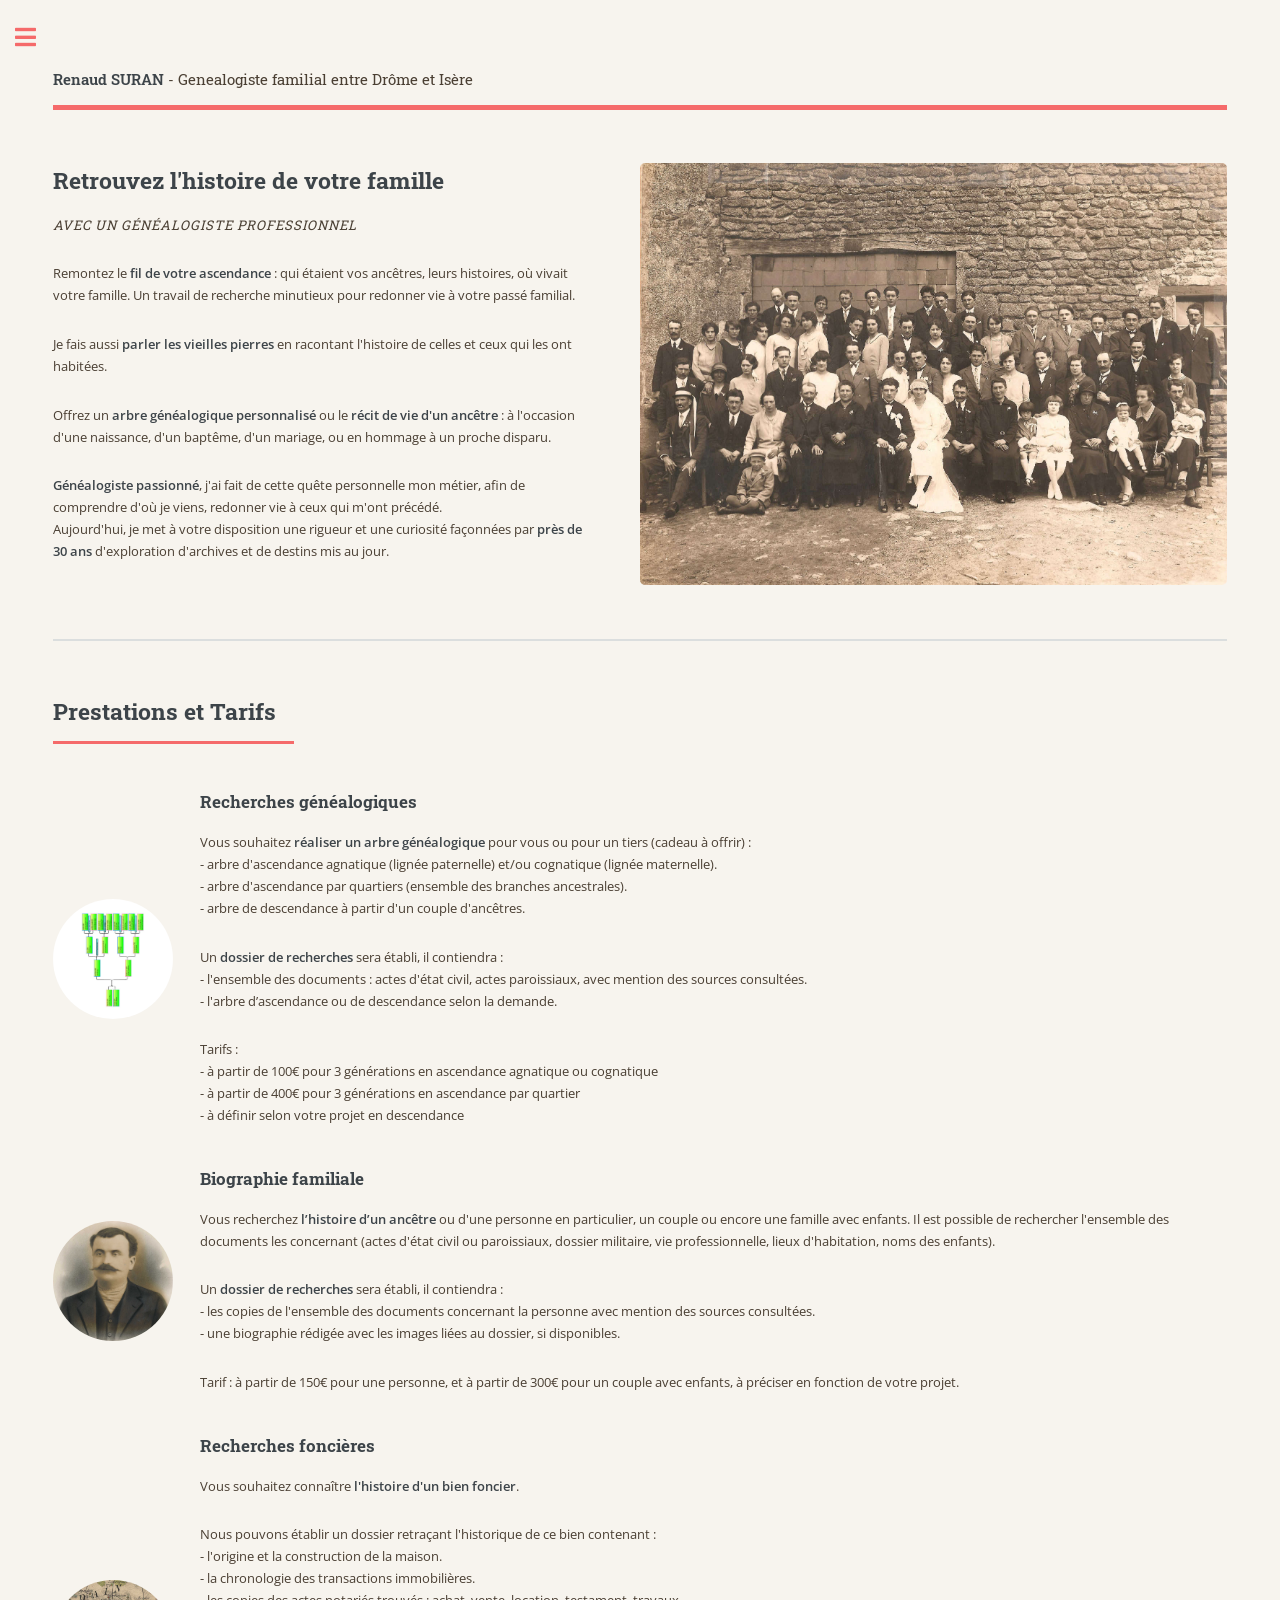
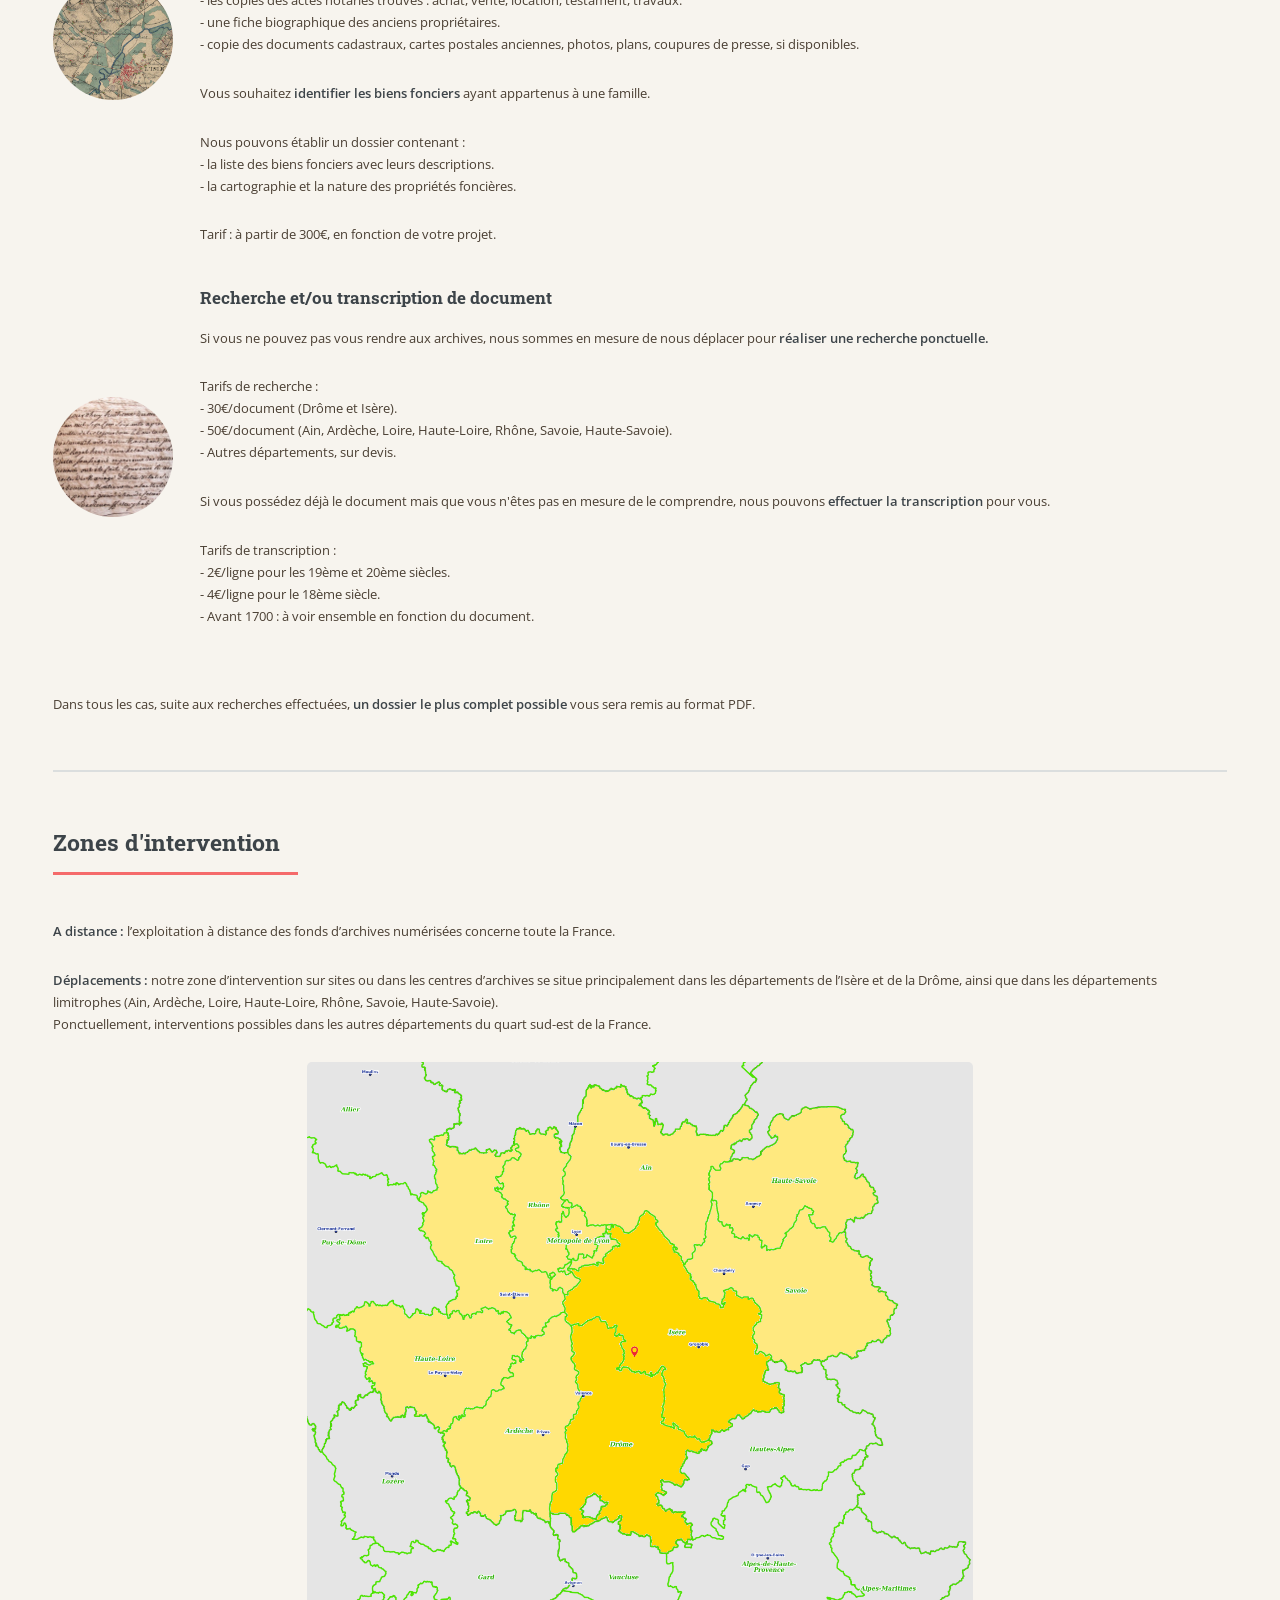
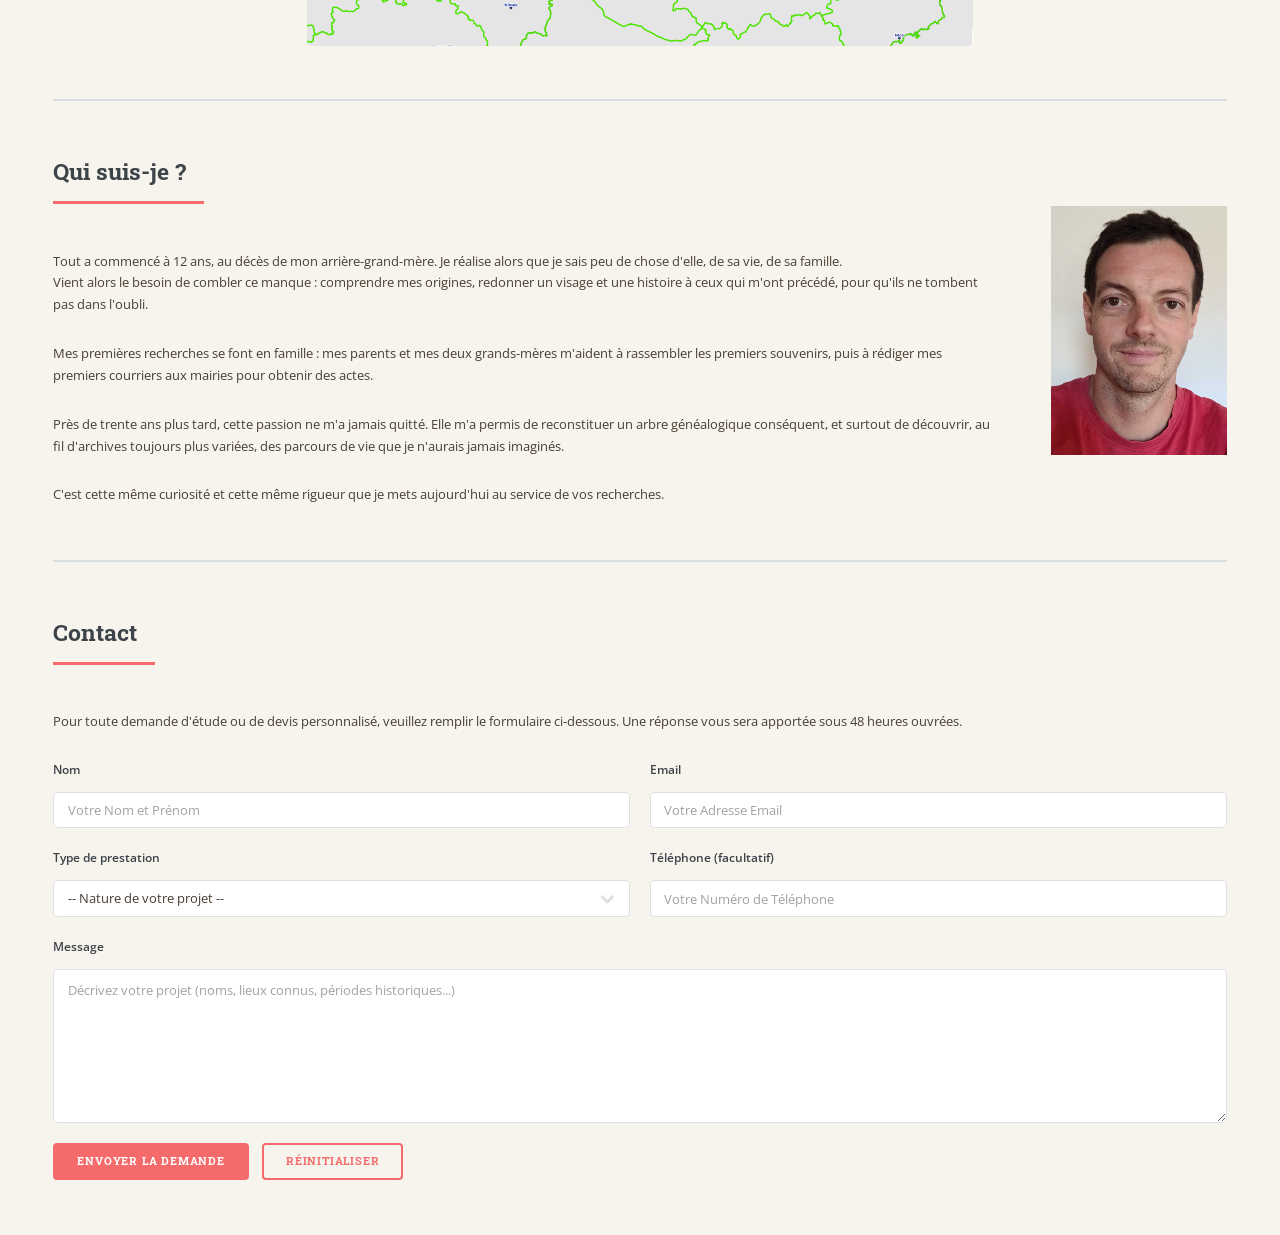
==== index.html @ 0551d463 "Add files via upload" ====
<!DOCTYPE HTML>
<!--
	Editorial by HTML5 UP
	html5up.net | @ajlkn
	Free for personal and commercial use under the CCA 3.0 license (html5up.net/license)
-->
<html>
	<head>
		<title>Renaud SURAN - Généalogiste</title>
		<meta charset="utf-8" />
		<meta name="viewport" content="width=device-width, initial-scale=1, user-scalable=no" />
		<link rel="stylesheet" href="assets/css/main.css" />
	</head>
	<body class="is-preload">

		<!-- Wrapper -->
			<div id="wrapper">

				<!-- Main -->
					<div id="main">
						<div class="inner">

							<!-- Header -->
								<header id="header">
									<a href="index.html" class="logo"><strong>Renaud SURAN</strong> - Genealogiste familial entre Drôme et Isère</a>
								</header>

							<!-- Banner -->
								<section id="banner">
									<div class="content">
										<header>
											<h2>Retrouvez l'histoire de votre famille</br></h2> 
											<p><em>avec un généalogiste professionnel</em></p>
										</header>
										<p>Remontez le <strong>fil de votre ascendance</strong> : qui étaient vos ancêtres, leurs histoires, où vivait votre famille. Un travail de recherche minutieux pour redonner vie à votre passé familial.</p>
										<p> Je fais aussi <strong>parler les vieilles pierres</strong> en racontant l'histoire de celles et ceux qui les ont habitées.</p>
										<p>Offrez un <strong>arbre généalogique personnalisé</strong> ou le <strong>récit de vie d'un ancêtre</strong> : à l'occasion d'une naissance, d'un baptême, d'un mariage, ou en hommage à un proche disparu.
										<p><strong>Généalogiste passionné</strong>, j'ai fait de cette quête personnelle mon métier, afin de comprendre d'où je viens, redonner vie à ceux qui m'ont précédé.</br>
										Aujourd'hui, je met à votre disposition une rigueur et une curiosité façonnées par <strong>près de 30 ans</strong> d'exploration d'archives et de destins mis au jour.</p>
									</div>
									<span class="image object">
										<img src="images/photo_mariage.jpg" alt="" />
									</span>
								</section>

							<!-- Section -->
								<section id="prestations">
									<header class="major">
										<h2>Prestations et Tarifs</h2>
									</header>
									<div class="features">
										<article>
											<span class="icon-image"><img src="images/arbre.jpg" alt="Réalisation d'arbre généalogique" /></span>
											<div class="content">
												<h3>Recherches généalogiques</h3>
												<p>Vous souhaitez <strong>réaliser un arbre généalogique</strong> pour vous ou pour un tiers (cadeau à offrir) : </br>
												- arbre d'ascendance agnatique (lignée paternelle) et/ou cognatique (lignée maternelle).</br>
												- arbre d'ascendance par quartiers (ensemble des branches ancestrales).</br>
    											- arbre de descendance à partir d'un couple d'ancêtres.</p>
												<p>Un <strong>dossier de recherches</strong> sera établi, il contiendra :</br>
												- l'ensemble des documents : actes d'état civil, actes paroissiaux, avec mention des sources consultées.</br>
    											- l'arbre d’ascendance ou de descendance selon la demande.</p>
												<p>Tarifs : </br>
												- à partir de 100€ pour 3 générations en ascendance agnatique ou cognatique</br>
												- à partir de 400€ pour 3 générations en ascendance par quartier</br>
												- à définir selon votre projet en descendance</p>
											</div>
										</article>
										<article>
											<span class="icon-image"><img src="images/biographie.jpg" alt="Biographie familiale" /></span>
											<div class="content">
												<h3>Biographie familiale</h3>
												<p>Vous recherchez <strong>l’histoire d’un ancêtre</strong> ou d'une personne en particulier, un couple ou encore une famille avec enfants. Il est possible de rechercher l'ensemble des documents les concernant (actes d'état civil ou paroissiaux, dossier militaire, vie professionnelle, lieux d'habitation, noms des enfants).</p>
												<p>Un <strong>dossier de recherches</strong> sera établi, il contiendra :</br>
												- les copies de l'ensemble des documents concernant la personne avec mention des sources consultées.</br>
												- une biographie rédigée avec les images liées au dossier, si disponibles.</p>
												<p>Tarif : à partir de 150€ pour une personne, et à partir de 300€ pour un couple avec enfants, à préciser en fonction de votre projet.</p>
											</div>
										</article>
										<article>
											<span class="icon-image"><img src="images/etat-major.jpg" alt="Histoire d'une propriété" /></span>
											<div class="content">
												<h3>Recherches foncières</h3>
												<p>Vous souhaitez connaître <strong>l'histoire d'un bien foncier</strong>. </p>
												<p>Nous pouvons établir un dossier retraçant l'historique de ce bien contenant :</br>
   												- l'origine et la construction de la maison.</br>
    											- la chronologie des transactions immobilières.</br>
    											- les copies des actes notariés trouvés : achat, vente, location, testament, travaux.</br>
    											- une fiche biographique des anciens propriétaires.</br>
    											- copie des documents cadastraux, cartes postales anciennes, photos, plans, coupures de presse, si disponibles.</p>
    											<p>Vous souhaitez <strong>identifier les biens fonciers</strong> ayant appartenus à une famille. </p>
												<p>Nous pouvons établir un dossier contenant :</br>
   												- la liste des biens fonciers avec leurs descriptions.</br>
    											- la cartographie et la nature des propriétés foncières.</br>
												<p>Tarif : à partir de 300€, en fonction de votre projet.</p>
											</div>
										</article>
										<article>
											<span class="icon-image"><img src="images/doc.jpg" alt="Recherche ou transcription de documents" /></span>
											<div class="content">
												<h3>Recherche et/ou transcription de document</h3>
												<p>Si vous ne pouvez pas vous rendre aux archives, nous sommes en mesure de nous déplacer pour <strong>réaliser une recherche ponctuelle.</strong></p>
												<p>Tarifs de recherche :</br> 
												- 30€/document (Drôme et Isère).</br> 
												- 50€/document (Ain, Ardèche, Loire, Haute-Loire, Rhône, Savoie, Haute-Savoie).</br> 
												- Autres départements, sur devis.</p>
												<p>Si vous possédez déjà le document mais que vous n'êtes pas en mesure de le comprendre, nous pouvons <strong>effectuer la transcription</strong> pour vous.</p>
												<p>Tarifs de transcription :</br> 
												- 2€/ligne pour les 19ème et 20ème siècles.</br> 
												- 4€/ligne pour le 18ème siècle.</br> 
												- Avant 1700 : à voir ensemble en fonction du document.</p>
											</div>
										</article>
									</div>
									<p>Dans tous les cas, suite aux recherches effectuées, <strong>un dossier le plus complet possible</strong> vous sera remis au format PDF.</p>
								</section>

								<section id="zones">
									<header class="major">
										<h2>Zones d'intervention</h2>
									</header>
									<p><strong>A distance : </strong>l’exploitation à distance des fonds d’archives numérisées concerne toute la France.</p>
									<p><strong>Déplacements : </strong>notre zone d’intervention sur sites ou dans les centres d’archives se situe principalement dans les départements de l’Isère et de la Drôme, ainsi que dans les départements limitrophes (Ain, Ardèche, Loire, Haute-Loire, Rhône, Savoie, Haute-Savoie).</br>
									Ponctuellement, interventions possibles dans les autres départements du quart sud-est de la France.</p>
									<span class="image zones">
										<img src="images/zones.png" alt="Carte des zones d'intervention" />
									</span>
								</section>
								<section id="apropos">
									<div class="content">
										<header class="major">
											<h2>Qui suis-je ?</h2>
										</header>
										<p>Tout a commencé à 12 ans, au décès de mon arrière-grand-mère. Je réalise alors que je sais peu de chose d'elle, de sa vie, de sa famille. </br>Vient alors le besoin de combler ce manque : comprendre mes origines, redonner un visage et une histoire à ceux qui m'ont précédé, pour qu'ils ne tombent pas dans l'oubli.</p>
										<p>Mes premières recherches se font en famille : mes parents et mes deux grands-mères m'aident à rassembler les premiers souvenirs, puis à rédiger mes premiers courriers aux mairies pour obtenir des actes.</p>
										<p>Près de trente ans plus tard, cette passion ne m'a jamais quitté. Elle m'a permis de reconstituer un arbre généalogique conséquent, et surtout de découvrir, au fil d'archives toujours plus variées, des parcours de vie que je n'aurais jamais imaginés.</p>
										<p>C'est cette même curiosité et cette même rigueur que je mets aujourd'hui au service de vos recherches.</p>
									</div>
									<span class="image object">
										<img src="images/photo.jpg" alt="photo Renaud SURAN, généalogiste professionnel" />
									</span>
								</section>

								<!-- Contact -->
								<section id="contact">
									<header class="major">
										<h2>Contact</h2>
									</header>
									<p>Pour toute demande d'étude ou de devis personnalisé, veuillez remplir le formulaire ci-dessous. Une réponse vous sera apportée sous 48 heures ouvrées.</p>
									<form method="post" action="https://formspree.io/f/xpqedlny">
										 <!-- PIÈGE À ROBOT INVISIBLE (HONEYPOT) -->
    									<input type="text" name="_gotcha" style="display:none" />


										<div class="row gtr-uniform">
											<div class="col-6 col-12-xsmall">
												<label for="name">Nom</label>
												<input type="text" name="name" id="name" value="" placeholder="Votre Nom et Prénom" required />
											</div>
											<div class="col-6 col-12-xsmall">
												<label for="email">Email</label>
												<input type="email" name="email" id="email" value="" placeholder="Votre Adresse Email" required />
											</div>
											<div class="col-6 col-12-xsmall">
												<label for="category">Type de prestation</label>
												<select name="category" id="category" required>
													<option value="">-- Nature de votre projet --</option>
													<option value="généalogie">Recherches généalogiques (Ascendance / Descendance)</option>
													<option value="biographie">Biographie familiale</option>
													<option value="foncier">Recherches foncières</option>
													<option value="paleographie">Recherche/transcription de document</option>
													<option value="autre">Autre demande</option>
												</select>
											</div>
											<div class="col-6 col-12-xsmall">
												<label for="tel">Téléphone (facultatif)</label>
												<input type="tel" name="tel" id="tel" value="" placeholder="Votre Numéro de Téléphone" />
											</div>
											<div class="col-12">
												<label for="message">Message</label>
												<textarea name="message" id="message" placeholder="Décrivez votre projet (noms, lieux connus, périodes historiques...)" rows="6" required></textarea>
											</div>
											<div class="col-12">
												<ul class="actions">
													<li><input type="submit" value="Envoyer la demande" class="primary" /></li>
													<li><input type="reset" value="Réinitialiser" /></li>
												</ul>
											</div>
										</div>
									</form>
								</section>

								<!--<section id="blog">
									<header class="major">
										<h2>Carnet de recherches</h2>
									</header>
									<div class="posts">
										<article>
											<a href="jeansuran.html" class="image"><img src="images/suranbreque.jpg" alt="Photo de mes ancetres Jean SURAN et Marie BREQUE" /></a>
											<h3>De la condition paysanne au chemin de fer, en passant par la Nouvelle-Calédonie : le destin singulier de Jean SURAN (1854-1941)</h3>
											<p>Né dans le Gers sous le Second Empire, Jean SURAN connaît une trajectoire marquée par les mutations de son époque. Successivement cultivateur, soldat en Nouvelle-Calédonie durant l'insurrection kanak de 1878, puis agent de chemin de fer, sa vie personnelle est également touchée par la disparition prématurée de ses deux premières épouses. Sa carrière d'aiguilleur au sein de la Compagnie des chemins de fer du Midi lui apporte la stabilité, l'amenant à s'établir durablement à Aubiet, où il finira ses jours sous le régime de Vichy, aux côté de sa femme Marie BREQUE.</p>
											<ul class="actions">
												<li><a href="jeansuran.html" class="button">Plus d'informations</a></li>
											</ul>
										</article>
									</div>
								</section> -->
						</div>
					</div>

				<!-- Sidebar -->
					<div id="sidebar">
						<div class="inner">

							<!-- Logo-section -->
								<section id="logo-section" class="alt">
									<img src="images/logo.png" alt="Logo Renaud Suran, généalogiste professionnel" />
									<p><strong>Renaud SURAN</strong><br />Généalogiste Professionnel</p>
								</section>

							<!-- Menu -->
								<nav id="menu">
									<header class="major">
										<h2>Menu</h2>
									</header>
									<ul>
										<li><a href="index.html">Accueil</a></li>
										<li><a href="#prestations">Prestations et tarifs</a></li>
										<li><a href="#zones">Zones d'intervention</a></li>
										<li><a href="#apropos">Qui suis-je ?</a></li>
										<li><a href="#contact">Contact</a></li>
										<!-- <li><a href="#blog">Carnet de recherches</a></li> -->
									</ul>
								</nav>
								<ul class="contact">
										<li class="icon solid fa-phone">06-72-26-12-13</li>
										<li class="icon solid fa-home">Secteurs Drôme et Isère<br />
										Déplacements dans les départements limitrophes</li>
								</ul>

							<!-- Footer -->
								<footer id="footer">
									<p class="copyright">&copy; Renaud SURAN - Généalogiste professionnel <br />Tous droits réservés.<br />
									<a href="mentions.html">Mentions légales</a> <br />
									Modèle inspiré de <a href="https://html5up.net">HTML5 UP</a>.</p>
								</footer>

						</div>
					</div>

			</div>

		<!-- Scripts -->
			<script src="assets/js/jquery.min.js"></script>
			<script src="assets/js/browser.min.js"></script>
			<script src="assets/js/breakpoints.min.js"></script>
			<script src="assets/js/util.js"></script>
			<script src="assets/js/main.js"></script>

	</body>
</html>
---- assets/css/main.css ----
@import url(fontawesome-all.min.css);
@import url("https://fonts.googleapis.com/css?family=Open+Sans:400,600,400italic,600italic|Roboto+Slab:400,700");
/*
	Editorial by HTML5 UP
	html5up.net | @ajlkn
	Free for personal and commercial use under the CCA 3.0 license (html5up.net/license)
*/
html, body, div, span, applet, object,
iframe, h1, h2, h3, h4, h5, h6, p, blockquote,
pre, a, abbr, acronym, address, big, cite,
code, del, dfn, em, img, ins, kbd, q, s, samp,
small, strike, strong, sub, sup, tt, var, b,
u, i, center, dl, dt, dd, ol, ul, li, fieldset,
form, label, legend, table, caption, tbody,
tfoot, thead, tr, th, td, article, aside,
canvas, details, embed, figure, figcaption,
footer, header, hgroup, menu, nav, output, ruby,
section, summary, time, mark, audio, video {
  margin: 0;
  padding: 0;
  border: 0;
  font-size: 100%;
  font: inherit;
  vertical-align: baseline; }

article, aside, details, figcaption, figure,
footer, header, hgroup, menu, nav, section {
  display: block; }

body {
  line-height: 1; }

ol, ul {
  list-style: none; }

blockquote, q {
  quotes: none; }
  blockquote:before, blockquote:after, q:before, q:after {
    content: '';
    content: none; }

table {
  border-collapse: collapse;
  border-spacing: 0; }

body {
  -webkit-text-size-adjust: none; }

mark {
  background-color: transparent;
  color: inherit; }

input::-moz-focus-inner {
  border: 0;
  padding: 0; }

input, select, textarea {
  -moz-appearance: none;
  -webkit-appearance: none;
  -ms-appearance: none;
  appearance: none; }

/* Basic */
@-ms-viewport {
  width: device-width; }

body {
  -ms-overflow-style: scrollbar; }

@media screen and (max-width: 480px) {
  html, body {
    min-width: 320px; } }

html {
  box-sizing: border-box; }

*, *:before, *:after {
  box-sizing: inherit; }

body {
  background: #f7f4ee; }
  body.is-preload *, body.is-preload *:before, body.is-preload *:after, body.is-resizing *, body.is-resizing *:before, body.is-resizing *:after {
    -moz-animation: none !important;
    -webkit-animation: none !important;
    -ms-animation: none !important;
    animation: none !important;
    -moz-transition: none !important;
    -webkit-transition: none !important;
    -ms-transition: none !important;
    transition: none !important; }

/* Type */
body, input, select, textarea {
  color: #4a3f33;
  font-family: "Open Sans", sans-serif;
  font-size: 13pt;
  font-weight: 400;
  line-height: 1.65; }
  @media screen and (max-width: 1680px) {
    body, input, select, textarea {
      font-size: 11pt; } }
  @media screen and (max-width: 1280px) {
    body, input, select, textarea {
      font-size: 10pt; } }
  @media screen and (max-width: 360px) {
    body, input, select, textarea {
      font-size: 9pt; } }

a {
  -moz-transition: color 0.2s ease-in-out, border-bottom-color 0.2s ease-in-out;
  -webkit-transition: color 0.2s ease-in-out, border-bottom-color 0.2s ease-in-out;
  -ms-transition: color 0.2s ease-in-out, border-bottom-color 0.2s ease-in-out;
  transition: color 0.2s ease-in-out, border-bottom-color 0.2s ease-in-out;
  border-bottom: dotted 1px;
  color: #f56a6a;
  text-decoration: none; }
  a:hover {
    border-bottom-color: #f56a6a;
    color: #f56a6a !important; }
    a:hover strong {
      color: inherit; }

strong, b {
  color: #3d4449;
  font-weight: 600; }

em, i {
  font-style: italic; }

p {
  margin: 0 0 2em 0; }

h1, h2, h3, h4, h5, h6 {
  color: #3d4449;
  font-family: "Roboto Slab", serif;
  font-weight: 700;
  line-height: 1.5;
  margin: 0 0 1em 0; }
  h1 a, h2 a, h3 a, h4 a, h5 a, h6 a {
    color: inherit;
    text-decoration: none;
    border-bottom: 0; }

h1 {
  font-size: 2.5em;
  margin: 0 0 0.5em 0;
  line-height: 1.3; }

h2 {
  font-size: 1.75em; }

h3 {
  font-size: 1.25em; }

h4 {
  font-size: 1.1em; }

h5 {
  font-size: 0.9em; }

h6 {
  font-size: 0.7em; }

@media screen and (max-width: 1680px) {
  h1 {
    font-size: 3.5em; } }

@media screen and (max-width: 980px) {
  h1 {
    font-size: 3.25em; } }

@media screen and (max-width: 736px) {
  h1 {
    font-size: 2em;
    line-height: 1.4; }
  h2 {
    font-size: 1.5em; } }

sub {
  font-size: 0.8em;
  position: relative;
  top: 0.5em; }

sup {
  font-size: 0.8em;
  position: relative;
  top: -0.5em; }

blockquote {
  border-left: solid 3px rgba(210, 215, 217, 0.75);
  font-style: italic;
  margin: 0 0 2em 0;
  padding: 0.5em 0 0.5em 2em; }

code {
  background: rgba(230, 235, 237, 0.25);
  border-radius: 0.375em;
  border: solid 1px rgba(210, 215, 217, 0.75);
  font-family: "Courier New", monospace;
  font-size: 0.9em;
  margin: 0 0.25em;
  padding: 0.25em 0.65em; }

pre {
  -webkit-overflow-scrolling: touch;
  font-family: "Courier New", monospace;
  font-size: 0.9em;
  margin: 0 0 2em 0; }
  pre code {
    display: block;
    line-height: 1.75;
    padding: 1em 1.5em;
    overflow-x: auto; }

hr {
  border: 0;
  border-bottom: solid 1px rgba(210, 215, 217, 0.75);
  margin: 2em 0; }
  hr.major {
    margin: 3em 0; }

.align-left {
  text-align: left; }

.align-center {
  text-align: center; }

.align-right {
  text-align: right; }

/* Row */
.row {
  display: flex;
  flex-wrap: wrap;
  box-sizing: border-box;
  align-items: stretch; }
  .row > * {
    box-sizing: border-box; }
  .row.gtr-uniform > * > :last-child {
    margin-bottom: 0; }
  .row.aln-left {
    justify-content: flex-start; }
  .row.aln-center {
    justify-content: center; }
  .row.aln-right {
    justify-content: flex-end; }
  .row.aln-top {
    align-items: flex-start; }
  .row.aln-middle {
    align-items: center; }
  .row.aln-bottom {
    align-items: flex-end; }
  .row > .imp {
    order: -1; }
  .row > .col-1 {
    width: 8.33333%; }
  .row > .off-1 {
    margin-left: 8.33333%; }
  .row > .col-2 {
    width: 16.66667%; }
  .row > .off-2 {
    margin-left: 16.66667%; }
  .row > .col-3 {
    width: 25%; }
  .row > .off-3 {
    margin-left: 25%; }
  .row > .col-4 {
    width: 33.33333%; }
  .row > .off-4 {
    margin-left: 33.33333%; }
  .row > .col-5 {
    width: 41.66667%; }
  .row > .off-5 {
    margin-left: 41.66667%; }
  .row > .col-6 {
    width: 50%; }
  .row > .off-6 {
    margin-left: 50%; }
  .row > .col-7 {
    width: 58.33333%; }
  .row > .off-7 {
    margin-left: 58.33333%; }
  .row > .col-8 {
    width: 66.66667%; }
  .row > .off-8 {
    margin-left: 66.66667%; }
  .row > .col-9 {
    width: 75%; }
  .row > .off-9 {
    margin-left: 75%; }
  .row > .col-10 {
    width: 83.33333%; }
  .row > .off-10 {
    margin-left: 83.33333%; }
  .row > .col-11 {
    width: 91.66667%; }
  .row > .off-11 {
    margin-left: 91.66667%; }
  .row > .col-12 {
    width: 100%; }
  .row > .off-12 {
    margin-left: 100%; }
  .row.gtr-0 {
    margin-top: 0;
    margin-left: 0em; }
    .row.gtr-0 > * {
      padding: 0 0 0 0em; }
    .row.gtr-0.gtr-uniform {
      margin-top: 0em; }
      .row.gtr-0.gtr-uniform > * {
        padding-top: 0em; }
  .row.gtr-25 {
    margin-top: 0;
    margin-left: -0.375em; }
    .row.gtr-25 > * {
      padding: 0 0 0 0.375em; }
    .row.gtr-25.gtr-uniform {
      margin-top: -0.375em; }
      .row.gtr-25.gtr-uniform > * {
        padding-top: 0.375em; }
  .row.gtr-50 {
    margin-top: 0;
    margin-left: -0.75em; }
    .row.gtr-50 > * {
      padding: 0 0 0 0.75em; }
    .row.gtr-50.gtr-uniform {
      margin-top: -0.75em; }
      .row.gtr-50.gtr-uniform > * {
        padding-top: 0.75em; }
  .row {
    margin-top: 0;
    margin-left: -1.5em; }
    .row > * {
      padding: 0 0 0 1.5em; }
    .row.gtr-uniform {
      margin-top: -1.5em; }
      .row.gtr-uniform > * {
        padding-top: 1.5em; }
  .row.gtr-150 {
    margin-top: 0;
    margin-left: -2.25em; }
    .row.gtr-150 > * {
      padding: 0 0 0 2.25em; }
    .row.gtr-150.gtr-uniform {
      margin-top: -2.25em; }
      .row.gtr-150.gtr-uniform > * {
        padding-top: 2.25em; }
  .row.gtr-200 {
    margin-top: 0;
    margin-left: -3em; }
    .row.gtr-200 > * {
      padding: 0 0 0 3em; }
    .row.gtr-200.gtr-uniform {
      margin-top: -3em; }
      .row.gtr-200.gtr-uniform > * {
        padding-top: 3em; }
  @media screen and (max-width: 1680px) {
    .row {
      display: flex;
      flex-wrap: wrap;
      box-sizing: border-box;
      align-items: stretch; }
      .row > * {
        box-sizing: border-box; }
      .row.gtr-uniform > * > :last-child {
        margin-bottom: 0; }
      .row.aln-left {
        justify-content: flex-start; }
      .row.aln-center {
        justify-content: center; }
      .row.aln-right {
        justify-content: flex-end; }
      .row.aln-top {
        align-items: flex-start; }
      .row.aln-middle {
        align-items: center; }
      .row.aln-bottom {
        align-items: flex-end; }
      .row > .imp-xlarge {
        order: -1; }
      .row > .col-1-xlarge {
        width: 8.33333%; }
      .row > .off-1-xlarge {
        margin-left: 8.33333%; }
      .row > .col-2-xlarge {
        width: 16.66667%; }
      .row > .off-2-xlarge {
        margin-left: 16.66667%; }
      .row > .col-3-xlarge {
        width: 25%; }
      .row > .off-3-xlarge {
        margin-left: 25%; }
      .row > .col-4-xlarge {
        width: 33.33333%; }
      .row > .off-4-xlarge {
        margin-left: 33.33333%; }
      .row > .col-5-xlarge {
        width: 41.66667%; }
      .row > .off-5-xlarge {
        margin-left: 41.66667%; }
      .row > .col-6-xlarge {
        width: 50%; }
      .row > .off-6-xlarge {
        margin-left: 50%; }
      .row > .col-7-xlarge {
        width: 58.33333%; }
      .row > .off-7-xlarge {
        margin-left: 58.33333%; }
      .row > .col-8-xlarge {
        width: 66.66667%; }
      .row > .off-8-xlarge {
        margin-left: 66.66667%; }
      .row > .col-9-xlarge {
        width: 75%; }
      .row > .off-9-xlarge {
        margin-left: 75%; }
      .row > .col-10-xlarge {
        width: 83.33333%; }
      .row > .off-10-xlarge {
        margin-left: 83.33333%; }
      .row > .col-11-xlarge {
        width: 91.66667%; }
      .row > .off-11-xlarge {
        margin-left: 91.66667%; }
      .row > .col-12-xlarge {
        width: 100%; }
      .row > .off-12-xlarge {
        margin-left: 100%; }
      .row.gtr-0 {
        margin-top: 0;
        margin-left: 0em; }
        .row.gtr-0 > * {
          padding: 0 0 0 0em; }
        .row.gtr-0.gtr-uniform {
          margin-top: 0em; }
          .row.gtr-0.gtr-uniform > * {
            padding-top: 0em; }
      .row.gtr-25 {
        margin-top: 0;
        margin-left: -0.375em; }
        .row.gtr-25 > * {
          padding: 0 0 0 0.375em; }
        .row.gtr-25.gtr-uniform {
          margin-top: -0.375em; }
          .row.gtr-25.gtr-uniform > * {
            padding-top: 0.375em; }
      .row.gtr-50 {
        margin-top: 0;
        margin-left: -0.75em; }
        .row.gtr-50 > * {
          padding: 0 0 0 0.75em; }
        .row.gtr-50.gtr-uniform {
          margin-top: -0.75em; }
          .row.gtr-50.gtr-uniform > * {
            padding-top: 0.75em; }
      .row {
        margin-top: 0;
        margin-left: -1.5em; }
        .row > * {
          padding: 0 0 0 1.5em; }
        .row.gtr-uniform {
          margin-top: -1.5em; }
          .row.gtr-uniform > * {
            padding-top: 1.5em; }
      .row.gtr-150 {
        margin-top: 0;
        margin-left: -2.25em; }
        .row.gtr-150 > * {
          padding: 0 0 0 2.25em; }
        .row.gtr-150.gtr-uniform {
          margin-top: -2.25em; }
          .row.gtr-150.gtr-uniform > * {
            padding-top: 2.25em; }
      .row.gtr-200 {
        margin-top: 0;
        margin-left: -3em; }
        .row.gtr-200 > * {
          padding: 0 0 0 3em; }
        .row.gtr-200.gtr-uniform {
          margin-top: -3em; }
          .row.gtr-200.gtr-uniform > * {
            padding-top: 3em; } }
  @media screen and (max-width: 1280px) {
    .row {
      display: flex;
      flex-wrap: wrap;
      box-sizing: border-box;
      align-items: stretch; }
      .row > * {
        box-sizing: border-box; }
      .row.gtr-uniform > * > :last-child {
        margin-bottom: 0; }
      .row.aln-left {
        justify-content: flex-start; }
      .row.aln-center {
        justify-content: center; }
      .row.aln-right {
        justify-content: flex-end; }
      .row.aln-top {
        align-items: flex-start; }
      .row.aln-middle {
        align-items: center; }
      .row.aln-bottom {
        align-items: flex-end; }
      .row > .imp-large {
        order: -1; }
      .row > .col-1-large {
        width: 8.33333%; }
      .row > .off-1-large {
        margin-left: 8.33333%; }
      .row > .col-2-large {
        width: 16.66667%; }
      .row > .off-2-large {
        margin-left: 16.66667%; }
      .row > .col-3-large {
        width: 25%; }
      .row > .off-3-large {
        margin-left: 25%; }
      .row > .col-4-large {
        width: 33.33333%; }
      .row > .off-4-large {
        margin-left: 33.33333%; }
      .row > .col-5-large {
        width: 41.66667%; }
      .row > .off-5-large {
        margin-left: 41.66667%; }
      .row > .col-6-large {
        width: 50%; }
      .row > .off-6-large {
        margin-left: 50%; }
      .row > .col-7-large {
        width: 58.33333%; }
      .row > .off-7-large {
        margin-left: 58.33333%; }
      .row > .col-8-large {
        width: 66.66667%; }
      .row > .off-8-large {
        margin-left: 66.66667%; }
      .row > .col-9-large {
        width: 75%; }
      .row > .off-9-large {
        margin-left: 75%; }
      .row > .col-10-large {
        width: 83.33333%; }
      .row > .off-10-large {
        margin-left: 83.33333%; }
      .row > .col-11-large {
        width: 91.66667%; }
      .row > .off-11-large {
        margin-left: 91.66667%; }
      .row > .col-12-large {
        width: 100%; }
      .row > .off-12-large {
        margin-left: 100%; }
      .row.gtr-0 {
        margin-top: 0;
        margin-left: 0em; }
        .row.gtr-0 > * {
          padding: 0 0 0 0em; }
        .row.gtr-0.gtr-uniform {
          margin-top: 0em; }
          .row.gtr-0.gtr-uniform > * {
            padding-top: 0em; }
      .row.gtr-25 {
        margin-top: 0;
        margin-left: -0.375em; }
        .row.gtr-25 > * {
          padding: 0 0 0 0.375em; }
        .row.gtr-25.gtr-uniform {
          margin-top: -0.375em; }
          .row.gtr-25.gtr-uniform > * {
            padding-top: 0.375em; }
      .row.gtr-50 {
        margin-top: 0;
        margin-left: -0.75em; }
        .row.gtr-50 > * {
          padding: 0 0 0 0.75em; }
        .row.gtr-50.gtr-uniform {
          margin-top: -0.75em; }
          .row.gtr-50.gtr-uniform > * {
            padding-top: 0.75em; }
      .row {
        margin-top: 0;
        margin-left: -1.5em; }
        .row > * {
          padding: 0 0 0 1.5em; }
        .row.gtr-uniform {
          margin-top: -1.5em; }
          .row.gtr-uniform > * {
            padding-top: 1.5em; }
      .row.gtr-150 {
        margin-top: 0;
        margin-left: -2.25em; }
        .row.gtr-150 > * {
          padding: 0 0 0 2.25em; }
        .row.gtr-150.gtr-uniform {
          margin-top: -2.25em; }
          .row.gtr-150.gtr-uniform > * {
            padding-top: 2.25em; }
      .row.gtr-200 {
        margin-top: 0;
        margin-left: -3em; }
        .row.gtr-200 > * {
          padding: 0 0 0 3em; }
        .row.gtr-200.gtr-uniform {
          margin-top: -3em; }
          .row.gtr-200.gtr-uniform > * {
            padding-top: 3em; } }
  @media screen and (max-width: 980px) {
    .row {
      display: flex;
      flex-wrap: wrap;
      box-sizing: border-box;
      align-items: stretch; }
      .row > * {
        box-sizing: border-box; }
      .row.gtr-uniform > * > :last-child {
        margin-bottom: 0; }
      .row.aln-left {
        justify-content: flex-start; }
      .row.aln-center {
        justify-content: center; }
      .row.aln-right {
        justify-content: flex-end; }
      .row.aln-top {
        align-items: flex-start; }
      .row.aln-middle {
        align-items: center; }
      .row.aln-bottom {
        align-items: flex-end; }
      .row > .imp-medium {
        order: -1; }
      .row > .col-1-medium {
        width: 8.33333%; }
      .row > .off-1-medium {
        margin-left: 8.33333%; }
      .row > .col-2-medium {
        width: 16.66667%; }
      .row > .off-2-medium {
        margin-left: 16.66667%; }
      .row > .col-3-medium {
        width: 25%; }
      .row > .off-3-medium {
        margin-left: 25%; }
      .row > .col-4-medium {
        width: 33.33333%; }
      .row > .off-4-medium {
        margin-left: 33.33333%; }
      .row > .col-5-medium {
        width: 41.66667%; }
      .row > .off-5-medium {
        margin-left: 41.66667%; }
      .row > .col-6-medium {
        width: 50%; }
      .row > .off-6-medium {
        margin-left: 50%; }
      .row > .col-7-medium {
        width: 58.33333%; }
      .row > .off-7-medium {
        margin-left: 58.33333%; }
      .row > .col-8-medium {
        width: 66.66667%; }
      .row > .off-8-medium {
        margin-left: 66.66667%; }
      .row > .col-9-medium {
        width: 75%; }
      .row > .off-9-medium {
        margin-left: 75%; }
      .row > .col-10-medium {
        width: 83.33333%; }
      .row > .off-10-medium {
        margin-left: 83.33333%; }
      .row > .col-11-medium {
        width: 91.66667%; }
      .row > .off-11-medium {
        margin-left: 91.66667%; }
      .row > .col-12-medium {
        width: 100%; }
      .row > .off-12-medium {
        margin-left: 100%; }
      .row.gtr-0 {
        margin-top: 0;
        margin-left: 0em; }
        .row.gtr-0 > * {
          padding: 0 0 0 0em; }
        .row.gtr-0.gtr-uniform {
          margin-top: 0em; }
          .row.gtr-0.gtr-uniform > * {
            padding-top: 0em; }
      .row.gtr-25 {
        margin-top: 0;
        margin-left: -0.375em; }
        .row.gtr-25 > * {
          padding: 0 0 0 0.375em; }
        .row.gtr-25.gtr-uniform {
          margin-top: -0.375em; }
          .row.gtr-25.gtr-uniform > * {
            padding-top: 0.375em; }
      .row.gtr-50 {
        margin-top: 0;
        margin-left: -0.75em; }
        .row.gtr-50 > * {
          padding: 0 0 0 0.75em; }
        .row.gtr-50.gtr-uniform {
          margin-top: -0.75em; }
          .row.gtr-50.gtr-uniform > * {
            padding-top: 0.75em; }
      .row {
        margin-top: 0;
        margin-left: -1.5em; }
        .row > * {
          padding: 0 0 0 1.5em; }
        .row.gtr-uniform {
          margin-top: -1.5em; }
          .row.gtr-uniform > * {
            padding-top: 1.5em; }
      .row.gtr-150 {
        margin-top: 0;
        margin-left: -2.25em; }
        .row.gtr-150 > * {
          padding: 0 0 0 2.25em; }
        .row.gtr-150.gtr-uniform {
          margin-top: -2.25em; }
          .row.gtr-150.gtr-uniform > * {
            padding-top: 2.25em; }
      .row.gtr-200 {
        margin-top: 0;
        margin-left: -3em; }
        .row.gtr-200 > * {
          padding: 0 0 0 3em; }
        .row.gtr-200.gtr-uniform {
          margin-top: -3em; }
          .row.gtr-200.gtr-uniform > * {
            padding-top: 3em; } }
  @media screen and (max-width: 736px) {
    .row {
      display: flex;
      flex-wrap: wrap;
      box-sizing: border-box;
      align-items: stretch; }
      .row > * {
        box-sizing: border-box; }
      .row.gtr-uniform > * > :last-child {
        margin-bottom: 0; }
      .row.aln-left {
        justify-content: flex-start; }
      .row.aln-center {
        justify-content: center; }
      .row.aln-right {
        justify-content: flex-end; }
      .row.aln-top {
        align-items: flex-start; }
      .row.aln-middle {
        align-items: center; }
      .row.aln-bottom {
        align-items: flex-end; }
      .row > .imp-small {
        order: -1; }
      .row > .col-1-small {
        width: 8.33333%; }
      .row > .off-1-small {
        margin-left: 8.33333%; }
      .row > .col-2-small {
        width: 16.66667%; }
      .row > .off-2-small {
        margin-left: 16.66667%; }
      .row > .col-3-small {
        width: 25%; }
      .row > .off-3-small {
        margin-left: 25%; }
      .row > .col-4-small {
        width: 33.33333%; }
      .row > .off-4-small {
        margin-left: 33.33333%; }
      .row > .col-5-small {
        width: 41.66667%; }
      .row > .off-5-small {
        margin-left: 41.66667%; }
      .row > .col-6-small {
        width: 50%; }
      .row > .off-6-small {
        margin-left: 50%; }
      .row > .col-7-small {
        width: 58.33333%; }
      .row > .off-7-small {
        margin-left: 58.33333%; }
      .row > .col-8-small {
        width: 66.66667%; }
      .row > .off-8-small {
        margin-left: 66.66667%; }
      .row > .col-9-small {
        width: 75%; }
      .row > .off-9-small {
        margin-left: 75%; }
      .row > .col-10-small {
        width: 83.33333%; }
      .row > .off-10-small {
        margin-left: 83.33333%; }
      .row > .col-11-small {
        width: 91.66667%; }
      .row > .off-11-small {
        margin-left: 91.66667%; }
      .row > .col-12-small {
        width: 100%; }
      .row > .off-12-small {
        margin-left: 100%; }
      .row.gtr-0 {
        margin-top: 0;
        margin-left: 0em; }
        .row.gtr-0 > * {
          padding: 0 0 0 0em; }
        .row.gtr-0.gtr-uniform {
          margin-top: 0em; }
          .row.gtr-0.gtr-uniform > * {
            padding-top: 0em; }
      .row.gtr-25 {
        margin-top: 0;
        margin-left: -0.375em; }
        .row.gtr-25 > * {
          padding: 0 0 0 0.375em; }
        .row.gtr-25.gtr-uniform {
          margin-top: -0.375em; }
          .row.gtr-25.gtr-uniform > * {
            padding-top: 0.375em; }
      .row.gtr-50 {
        margin-top: 0;
        margin-left: -0.75em; }
        .row.gtr-50 > * {
          padding: 0 0 0 0.75em; }
        .row.gtr-50.gtr-uniform {
          margin-top: -0.75em; }
          .row.gtr-50.gtr-uniform > * {
            padding-top: 0.75em; }
      .row {
        margin-top: 0;
        margin-left: -1.5em; }
        .row > * {
          padding: 0 0 0 1.5em; }
        .row.gtr-uniform {
          margin-top: -1.5em; }
          .row.gtr-uniform > * {
            padding-top: 1.5em; }
      .row.gtr-150 {
        margin-top: 0;
        margin-left: -2.25em; }
        .row.gtr-150 > * {
          padding: 0 0 0 2.25em; }
        .row.gtr-150.gtr-uniform {
          margin-top: -2.25em; }
          .row.gtr-150.gtr-uniform > * {
            padding-top: 2.25em; }
      .row.gtr-200 {
        margin-top: 0;
        margin-left: -3em; }
        .row.gtr-200 > * {
          padding: 0 0 0 3em; }
        .row.gtr-200.gtr-uniform {
          margin-top: -3em; }
          .row.gtr-200.gtr-uniform > * {
            padding-top: 3em; } }
  @media screen and (max-width: 480px) {
    .row {
      display: flex;
      flex-wrap: wrap;
      box-sizing: border-box;
      align-items: stretch; }
      .row > * {
        box-sizing: border-box; }
      .row.gtr-uniform > * > :last-child {
        margin-bottom: 0; }
      .row.aln-left {
        justify-content: flex-start; }
      .row.aln-center {
        justify-content: center; }
      .row.aln-right {
        justify-content: flex-end; }
      .row.aln-top {
        align-items: flex-start; }
      .row.aln-middle {
        align-items: center; }
      .row.aln-bottom {
        align-items: flex-end; }
      .row > .imp-xsmall {
        order: -1; }
      .row > .col-1-xsmall {
        width: 8.33333%; }
      .row > .off-1-xsmall {
        margin-left: 8.33333%; }
      .row > .col-2-xsmall {
        width: 16.66667%; }
      .row > .off-2-xsmall {
        margin-left: 16.66667%; }
      .row > .col-3-xsmall {
        width: 25%; }
      .row > .off-3-xsmall {
        margin-left: 25%; }
      .row > .col-4-xsmall {
        width: 33.33333%; }
      .row > .off-4-xsmall {
        margin-left: 33.33333%; }
      .row > .col-5-xsmall {
        width: 41.66667%; }
      .row > .off-5-xsmall {
        margin-left: 41.66667%; }
      .row > .col-6-xsmall {
        width: 50%; }
      .row > .off-6-xsmall {
        margin-left: 50%; }
      .row > .col-7-xsmall {
        width: 58.33333%; }
      .row > .off-7-xsmall {
        margin-left: 58.33333%; }
      .row > .col-8-xsmall {
        width: 66.66667%; }
      .row > .off-8-xsmall {
        margin-left: 66.66667%; }
      .row > .col-9-xsmall {
        width: 75%; }
      .row > .off-9-xsmall {
        margin-left: 75%; }
      .row > .col-10-xsmall {
        width: 83.33333%; }
      .row > .off-10-xsmall {
        margin-left: 83.33333%; }
      .row > .col-11-xsmall {
        width: 91.66667%; }
      .row > .off-11-xsmall {
        margin-left: 91.66667%; }
      .row > .col-12-xsmall {
        width: 100%; }
      .row > .off-12-xsmall {
        margin-left: 100%; }
      .row.gtr-0 {
        margin-top: 0;
        margin-left: 0em; }
        .row.gtr-0 > * {
          padding: 0 0 0 0em; }
        .row.gtr-0.gtr-uniform {
          margin-top: 0em; }
          .row.gtr-0.gtr-uniform > * {
            padding-top: 0em; }
      .row.gtr-25 {
        margin-top: 0;
        margin-left: -0.375em; }
        .row.gtr-25 > * {
          padding: 0 0 0 0.375em; }
        .row.gtr-25.gtr-uniform {
          margin-top: -0.375em; }
          .row.gtr-25.gtr-uniform > * {
            padding-top: 0.375em; }
      .row.gtr-50 {
        margin-top: 0;
        margin-left: -0.75em; }
        .row.gtr-50 > * {
          padding: 0 0 0 0.75em; }
        .row.gtr-50.gtr-uniform {
          margin-top: -0.75em; }
          .row.gtr-50.gtr-uniform > * {
            padding-top: 0.75em; }
      .row {
        margin-top: 0;
        margin-left: -1.5em; }
        .row > * {
          padding: 0 0 0 1.5em; }
        .row.gtr-uniform {
          margin-top: -1.5em; }
          .row.gtr-uniform > * {
            padding-top: 1.5em; }
      .row.gtr-150 {
        margin-top: 0;
        margin-left: -2.25em; }
        .row.gtr-150 > * {
          padding: 0 0 0 2.25em; }
        .row.gtr-150.gtr-uniform {
          margin-top: -2.25em; }
          .row.gtr-150.gtr-uniform > * {
            padding-top: 2.25em; }
      .row.gtr-200 {
        margin-top: 0;
        margin-left: -3em; }
        .row.gtr-200 > * {
          padding: 0 0 0 3em; }
        .row.gtr-200.gtr-uniform {
          margin-top: -3em; }
          .row.gtr-200.gtr-uniform > * {
            padding-top: 3em; } }

/* Section/Article */
section.special, article.special {
  text-align: center; }

header p {
  font-family: "Roboto Slab", serif;
  font-size: 1em;
  font-weight: 400;
  letter-spacing: 0.075em;
  margin-top: -0.5em;
  text-transform: uppercase; }

header.major > :last-child {
  border-bottom: solid 3px #f56a6a;
  display: inline-block;
  margin: 0 0 2em 0;
  padding: 0 0.75em 0.5em 0; }

header.main > :last-child {
  margin: 0 0 1em 0; }

/* Form */
form {
  margin: 0 0 2em 0; }

label {
  color: #3d4449;
  display: block;
  font-size: 0.9em;
  font-weight: 600;
  margin: 0 0 1em 0; }

input[type="text"],
input[type="password"],
input[type="email"],
input[type="tel"],
input[type="search"],
input[type="url"],
select,
textarea {
  -moz-appearance: none;
  -webkit-appearance: none;
  -ms-appearance: none;
  appearance: none;
  background: #ffffff;
  border-radius: 0.375em;
  border: none;
  border: solid 1px rgba(210, 215, 217, 0.75);
  color: inherit;
  display: block;
  outline: 0;
  padding: 0 1em;
  text-decoration: none;
  width: 100%; }
  input[type="text"]:invalid,
  input[type="password"]:invalid,
  input[type="email"]:invalid,
  input[type="tel"]:invalid,
  input[type="search"]:invalid,
  input[type="url"]:invalid,
  select:invalid,
  textarea:invalid {
    box-shadow: none; }
  input[type="text"]:focus,
  input[type="password"]:focus,
  input[type="email"]:focus,
  input[type="tel"]:focus,
  input[type="search"]:focus,
  input[type="url"]:focus,
  select:focus,
  textarea:focus {
    border-color: #f56a6a;
    box-shadow: 0 0 0 1px #f56a6a; }

select {
  background-image: url("data:image/svg+xml;charset=utf8,%3Csvg xmlns='http://www.w3.org/2000/svg' width='40' height='40' preserveAspectRatio='none' viewBox='0 0 40 40'%3E%3Cpath d='M9.4,12.3l10.4,10.4l10.4-10.4c0.2-0.2,0.5-0.4,0.9-0.4c0.3,0,0.6,0.1,0.9,0.4l3.3,3.3c0.2,0.2,0.4,0.5,0.4,0.9 c0,0.4-0.1,0.6-0.4,0.9L20.7,31.9c-0.2,0.2-0.5,0.4-0.9,0.4c-0.3,0-0.6-0.1-0.9-0.4L4.3,17.3c-0.2-0.2-0.4-0.5-0.4-0.9 c0-0.4,0.1-0.6,0.4-0.9l3.3-3.3c0.2-0.2,0.5-0.4,0.9-0.4S9.1,12.1,9.4,12.3z' fill='rgba(210, 215, 217, 0.75)' /%3E%3C/svg%3E");
  background-size: 1.25em;
  background-repeat: no-repeat;
  background-position: calc(100% - 1em) center;
  height: 2.75em;
  padding-right: 2.75em;
  text-overflow: ellipsis; }
  select option {
    color: #3d4449;
    background: #ffffff; }
  select:focus::-ms-value {
    background-color: transparent; }
  select::-ms-expand {
    display: none; }

input[type="text"],
input[type="password"],
input[type="email"],
input[type="tel"],
input[type="search"],
input[type="url"],
select {
  height: 2.75em; }

textarea {
  padding: 0.75em 1em; }

input[type="checkbox"],
input[type="radio"] {
  -moz-appearance: none;
  -webkit-appearance: none;
  -ms-appearance: none;
  appearance: none;
  display: block;
  float: left;
  margin-right: -2em;
  opacity: 0;
  width: 1em;
  z-index: -1;  }
  input[type="checkbox"] + label,
  input[type="radio"] + label {
    text-decoration: none;
    color: #4a3f33;
    cursor: pointer;
    display: inline-block;
    font-size: 1em;
    font-weight: 400;
    padding-left: 2.4em;
    padding-right: 0.75em;
    position: relative; }
    input[type="checkbox"] + label:before,
    input[type="radio"] + label:before {
      -moz-osx-font-smoothing: grayscale;
      -webkit-font-smoothing: antialiased;
      display: inline-block;
      font-style: normal;
      font-variant: normal;
      text-rendering: auto;
      line-height: 1;
      text-transform: none !important;
      font-family: 'Font Awesome 5 Free';
      font-weight: 900; }
    input[type="checkbox"] + label:before,
    input[type="radio"] + label:before {
      background: #ffffff;
      border-radius: 0.375em;
      border: solid 1px rgba(210, 215, 217, 0.75);
      content: '';
      display: inline-block;
      font-size: 0.8em;
      height: 2.0625em;
      left: 0;
      line-height: 2.0625em;
      position: absolute;
      text-align: center;
      top: 0;
      width: 2.0625em; }
  input[type="checkbox"]:checked + label:before,
  input[type="radio"]:checked + label:before {
    background: #3d4449;
    border-color: #3d4449;
    color: #ffffff;
    content: '\f00c'; }
  input[type="checkbox"]:focus + label:before,
  input[type="radio"]:focus + label:before {
    border-color: #f56a6a;
    box-shadow: 0 0 0 1px #f56a6a; }

input[type="checkbox"] + label:before {
  border-radius: 0.375em; }

input[type="radio"] + label:before {
  border-radius: 100%; }

::-webkit-input-placeholder {
  color: #9fa3a6 !important;
  opacity: 1.0; }

:-moz-placeholder {
  color: #9fa3a6 !important;
  opacity: 1.0; }

::-moz-placeholder {
  color: #9fa3a6 !important;
  opacity: 1.0; }

:-ms-input-placeholder {
  color: #9fa3a6 !important;
  opacity: 1.0; }

/* Box */
.box {
  border-radius: 0.375em;
  border: solid 1px rgba(210, 215, 217, 0.75);
  margin-bottom: 2em;
  padding: 1.5em; }
  .box > :last-child,
  .box > :last-child > :last-child,
  .box > :last-child > :last-child > :last-child {
    margin-bottom: 0; }
  .box.alt {
    border: 0;
    border-radius: 0;
    padding: 0; }

/* Icon */
.icon {
  text-decoration: none;
  border-bottom: none;
  position: relative; }
  .icon:before {
    -moz-osx-font-smoothing: grayscale;
    -webkit-font-smoothing: antialiased;
    display: inline-block;
    font-style: normal;
    font-variant: normal;
    text-rendering: auto;
    line-height: 1;
    text-transform: none !important;
    font-family: 'Font Awesome 5 Free';
    font-weight: 400; }
  .icon > .label {
    display: none; }
  .icon:before {
    line-height: inherit; }
  .icon.solid:before {
    font-weight: 900; }
  .icon.brands:before {
    font-family: 'Font Awesome 5 Brands'; }

/* Image */
.image {
  border-radius: 0.375em;
  border: 0;
  display: inline-block;
  position: relative; }
  .image img {
    border-radius: 0.375em;
    display: block; }
  .image.left, .image.right {
    max-width: 40%; }
    .image.left img, .image.right img {
      width: 100%; }
  .image.left {
    float: left;
    padding: 0 1.5em 1em 0;
    top: 0.25em; }
  .image.right {
    float: right;
    padding: 0 0 1em 1.5em;
    top: 0.25em; }
  .image.fit {
    display: block;
    margin: 0 0 2em 0;
    width: 100%; }
    .image.fit img {
      width: 100%; }
  .image.main {
    display: block;
    margin: 0 0 3em 0;
    width: 100%; }
    .image.main img {
      width: 100%; }

a.image {
  overflow: hidden; }
  a.image img {
    -moz-transition: -moz-transform 0.2s ease;
    -webkit-transition: -webkit-transform 0.2s ease;
    -ms-transition: -ms-transform 0.2s ease;
    transition: transform 0.2s ease; }
  a.image:hover img {
    -moz-transform: scale(1.075);
    -webkit-transform: scale(1.075);
    -ms-transform: scale(1.075);
    transform: scale(1.075); }

/* List */
ol {
  list-style: decimal;
  margin: 0 0 2em 0;
  padding-left: 1.25em; }
  ol li {
    padding-left: 0.25em; }

ul {
  list-style: disc;
  margin: 0 0 2em 0;
  padding-left: 1em; }
  ul li {
    padding-left: 0.5em; }
  ul.alt {
    list-style: none;
    padding-left: 0; }
    ul.alt li {
      border-top: solid 1px rgba(210, 215, 217, 0.75);
      padding: 0.5em 0; }
      ul.alt li:first-child {
        border-top: 0;
        padding-top: 0; }

dl {
  margin: 0 0 2em 0; }
  dl dt {
    display: block;
    font-weight: 600;
    margin: 0 0 1em 0; }
  dl dd {
    margin-left: 2em; }

/* Actions */
ul.actions {
  display: -moz-flex;
  display: -webkit-flex;
  display: -ms-flex;
  display: flex;
  cursor: default;
  list-style: none;
  margin-left: -1em;
  padding-left: 0; }
  ul.actions li {
    padding: 0 0 0 1em;
    vertical-align: middle; }
  ul.actions.special {
    -moz-justify-content: center;
    -webkit-justify-content: center;
    -ms-justify-content: center;
    justify-content: center;
    width: 100%;
    margin-left: 0; }
    ul.actions.special li:first-child {
      padding-left: 0; }
  ul.actions.stacked {
    -moz-flex-direction: column;
    -webkit-flex-direction: column;
    -ms-flex-direction: column;
    flex-direction: column;
    margin-left: 0; }
    ul.actions.stacked li {
      padding: 1.3em 0 0 0; }
      ul.actions.stacked li:first-child {
        padding-top: 0; }
  ul.actions.fit {
    width: calc(100% + 1em); }
    ul.actions.fit li {
      -moz-flex-grow: 1;
      -webkit-flex-grow: 1;
      -ms-flex-grow: 1;
      flex-grow: 1;
      -moz-flex-shrink: 1;
      -webkit-flex-shrink: 1;
      -ms-flex-shrink: 1;
      flex-shrink: 1;
      width: 100%; }
      ul.actions.fit li > * {
        width: 100%; }
    ul.actions.fit.stacked {
      width: 100%; }

/* Icons */
ul.icons {
  cursor: default;
  list-style: none;
  padding-left: 0; }
  ul.icons li {
    display: inline-block;
    padding: 0 1em 0 0; }
    ul.icons li:last-child {
      padding-right: 0; }
    ul.icons li .icon {
      color: inherit; }
      ul.icons li .icon:before {
        font-size: 1.25em; }

/* Contact */
ul.contact {
  list-style: none;
  padding: 0; }
  ul.contact li {
    text-decoration: none;
    border-top: solid 1px rgba(210, 215, 217, 0.75);
    margin: 1.5em 0 0 0;
    padding: 1.5em 0 0 3em;
    position: relative; }
    ul.contact li:before {
      -moz-osx-font-smoothing: grayscale;
      -webkit-font-smoothing: antialiased;
      display: inline-block;
      font-style: normal;
      font-variant: normal;
      text-rendering: auto;
      line-height: 1;
      text-transform: none !important;
      font-family: 'Font Awesome 5 Free';
      font-weight: 400; }
    ul.contact li:before {
      color: #f56a6a;
      display: inline-block;
      font-size: 1.5em;
      height: 1.125em;
      left: 0;
      line-height: 1.125em;
      position: absolute;
      text-align: center;
      top: 1em;
      width: 1.5em; }
    ul.contact li:first-child {
      border-top: 0;
      margin-top: 0;
      padding-top: 0; }
      ul.contact li:first-child:before {
        top: 0; }
    ul.contact li a {
      color: inherit; }

/* Pagination */
ul.pagination {
  cursor: default;
  list-style: none;
  padding-left: 0; }
  ul.pagination li {
    display: inline-block;
    padding-left: 0;
    vertical-align: middle; }
    ul.pagination li > .page {
      -moz-transition: background-color 0.2s ease-in-out, color 0.2s ease-in-out;
      -webkit-transition: background-color 0.2s ease-in-out, color 0.2s ease-in-out;
      -ms-transition: background-color 0.2s ease-in-out, color 0.2s ease-in-out;
      transition: background-color 0.2s ease-in-out, color 0.2s ease-in-out;
      border-bottom: 0;
      border-radius: 0.375em;
      display: inline-block;
      font-size: 0.8em;
      font-weight: 600;
      height: 2em;
      line-height: 2em;
      margin: 0 0.125em;
      min-width: 2em;
      padding: 0 0.5em;
      text-align: center; }
      ul.pagination li > .page.active {
        background-color: #f56a6a;
        color: #ffffff !important; }
        ul.pagination li > .page.active:hover {
          background-color: #f67878; }
        ul.pagination li > .page.active:active {
          background-color: #f45c5c; }
    ul.pagination li:first-child {
      padding-right: 0.75em; }
    ul.pagination li:last-child {
      padding-left: 0.75em; }
  @media screen and (max-width: 480px) {
    ul.pagination li:nth-child(n+2):nth-last-child(n+2) {
      display: none; }
    ul.pagination li:first-child {
      padding-right: 0; } }

/* Table */
.table-wrapper {
  -webkit-overflow-scrolling: touch;
  overflow-x: auto; }

table {
  margin: 0 0 2em 0;
  width: 100%; }
  table tbody tr {
    border: solid 1px rgba(210, 215, 217, 0.75);
    border-left: 0;
    border-right: 0; }
    table tbody tr:nth-child(2n + 1) {
      background-color: rgba(230, 235, 237, 0.25); }
  table td {
    padding: 0.75em 0.75em; }
  table th {
    color: #3d4449;
    font-size: 0.9em;
    font-weight: 600;
    padding: 0 0.75em 0.75em 0.75em;
    text-align: left; }
  table thead {
    border-bottom: solid 2px rgba(210, 215, 217, 0.75); }
  table tfoot {
    border-top: solid 2px rgba(210, 215, 217, 0.75); }
  table.alt {
    border-collapse: separate; }
    table.alt tbody tr td {
      border: solid 1px rgba(210, 215, 217, 0.75);
      border-left-width: 0;
      border-top-width: 0; }
      table.alt tbody tr td:first-child {
        border-left-width: 1px; }
    table.alt tbody tr:first-child td {
      border-top-width: 1px; }
    table.alt thead {
      border-bottom: 0; }
    table.alt tfoot {
      border-top: 0; }

/* Button */
input[type="submit"],
input[type="reset"],
input[type="button"],
button,
.button {
  -moz-appearance: none;
  -webkit-appearance: none;
  -ms-appearance: none;
  appearance: none;
  -moz-transition: background-color 0.2s ease-in-out, color 0.2s ease-in-out;
  -webkit-transition: background-color 0.2s ease-in-out, color 0.2s ease-in-out;
  -ms-transition: background-color 0.2s ease-in-out, color 0.2s ease-in-out;
  transition: background-color 0.2s ease-in-out, color 0.2s ease-in-out;
  background-color: transparent;
  border-radius: 0.375em;
  border: 0;
  box-shadow: inset 0 0 0 2px #f56a6a;
  color: #f56a6a !important;
  cursor: pointer;
  display: inline-block;
  font-family: "Roboto Slab", serif;
  font-size: 0.8em;
  font-weight: 700;
  height: 3.5em;
  letter-spacing: 0.075em;
  line-height: 3.5em;
  padding: 0 2.25em;
  text-align: center;
  text-decoration: none;
  text-transform: uppercase;
  white-space: nowrap; }
  input[type="submit"]:hover,
  input[type="reset"]:hover,
  input[type="button"]:hover,
  button:hover,
  .button:hover {
    background-color: rgba(245, 106, 106, 0.05); }
  input[type="submit"]:active,
  input[type="reset"]:active,
  input[type="button"]:active,
  button:active,
  .button:active {
    background-color: rgba(245, 106, 106, 0.15); }
  input[type="submit"].icon:before,
  input[type="reset"].icon:before,
  input[type="button"].icon:before,
  button.icon:before,
  .button.icon:before {
    margin-right: 0.5em; }
  input[type="submit"].fit,
  input[type="reset"].fit,
  input[type="button"].fit,
  button.fit,
  .button.fit {
    width: 100%; }
  input[type="submit"].small,
  input[type="reset"].small,
  input[type="button"].small,
  button.small,
  .button.small {
    font-size: 0.6em; }
  input[type="submit"].large,
  input[type="reset"].large,
  input[type="button"].large,
  button.large,
  .button.large {
    font-size: 1em;
    height: 3.65em;
    line-height: 3.65em; }
  input[type="submit"].primary,
  input[type="reset"].primary,
  input[type="button"].primary,
  button.primary,
  .button.primary {
    background-color: #f56a6a;
    box-shadow: none;
    color: #ffffff !important; }
    input[type="submit"].primary:hover,
    input[type="reset"].primary:hover,
    input[type="button"].primary:hover,
    button.primary:hover,
    .button.primary:hover {
      background-color: #f67878; }
    input[type="submit"].primary:active,
    input[type="reset"].primary:active,
    input[type="button"].primary:active,
    button.primary:active,
    .button.primary:active {
      background-color: #f45c5c; }
  input[type="submit"].disabled, input[type="submit"]:disabled,
  input[type="reset"].disabled,
  input[type="reset"]:disabled,
  input[type="button"].disabled,
  input[type="button"]:disabled,
  button.disabled,
  button:disabled,
  .button.disabled,
  .button:disabled {
    pointer-events: none;
    opacity: 0.25; }

/* Mini Posts */
.mini-posts article {
  border-top: solid 1px rgba(210, 215, 217, 0.75);
  margin-top: 2em;
  padding-top: 2em; }
  .mini-posts article .image {
    display: block;
    margin: 0 0 1.5em 0; }
    .mini-posts article .image img {
      display: block;
      width: 100%; }
  .mini-posts article:first-child {
    border-top: 0;
    margin-top: 0;
    padding-top: 0; }

/* Features */
.features {
  display: -moz-flex;
  display: -webkit-flex;
  display: -ms-flex;
  display: flex;
  -moz-flex-wrap: wrap;
  -webkit-flex-wrap: wrap;
  -ms-flex-wrap: wrap;
  flex-wrap: wrap;
  margin: 0 0 2em -3em;
  width: calc(100% + 3em); }
  .features article {
    -moz-align-items: center;
    -webkit-align-items: center;
    -ms-align-items: center;
    align-items: center;
    display: -moz-flex;
    display: -webkit-flex;
    display: -ms-flex;
    display: flex;
    margin: 0 0 3em 3em;
    position: relative;
    width: calc(100% - 3em); }
    .features article .icon {
      -moz-flex-grow: 0;
      -webkit-flex-grow: 0;
      -ms-flex-grow: 0;
      flex-grow: 0;
      -moz-flex-shrink: 0;
      -webkit-flex-shrink: 0;
      -ms-flex-shrink: 0;
      flex-shrink: 0;
      display: block;
      height: 10em;
      line-height: 10em;
      margin: 0 2em 0 0;
      text-align: center;
      width: 10em; }
      .features article .icon:before {
        color: #f56a6a;
        font-size: 2.75rem;
        position: relative;
        top: 0.05em; }

      .features article .icon-image {
        -moz-flex-grow: 0;
        -webkit-flex-grow: 0;
        -ms-flex-grow: 0;
        flex-grow: 0;
        -moz-flex-shrink: 0;
        -webkit-flex-shrink: 0;
        -ms-flex-shrink: 0;
        flex-shrink: 0;
        display: block;
        height: 9em;
        width: 9em;
        margin: 0 2em 0 0;
        border-radius: 100%;
        overflow: hidden; }

      .features article .icon-image img {
        width: 100%;
        height: 100%;
        object-fit: cover;
        display: block; }
    @media screen and (max-width: 480px) {
      .features article .icon-image {
        height: 6em;
        width: 6em;
        margin: 0 1.25em 0 0; } }

    .features article .content {
      -moz-flex-grow: 1;
      -webkit-flex-grow: 1;
      -ms-flex-grow: 1;
      flex-grow: 1;
      -moz-flex-shrink: 1;
      -webkit-flex-shrink: 1;
      -ms-flex-shrink: 1;
      flex-shrink: 1;
      width: 100%; }
      .features article .content > :last-child {
        margin-bottom: 0; }
  @media screen and (max-width: 980px) {
    .features {
      margin: 0 0 2em 0;
      width: 100%; }
      .features article {
        margin: 0 0 3em 0;
        width: 100%; }
        .features article:nth-child(2n - 1) {
          margin-right: 0; }
        .features article:nth-child(2n) {
          margin-left: 0; }
        .features article:nth-last-child(1), .features article:nth-last-child(2) {
          margin-bottom: 3em; }
        .features article:last-child {
          margin-bottom: 0; }
        .features article .icon {
          height: 8em;
          line-height: 8em;
          width: 8em; }
          .features article .icon:before {
            font-size: 2.25rem; }
          .features article .icon:after {
            height: 6em;
            margin: -3em 0 0 -3em;
            width: 6em; } }
  @media screen and (max-width: 480px) {
    .features article {
      -moz-flex-direction: column;
      -webkit-flex-direction: column;
      -ms-flex-direction: column;
      flex-direction: column;
      -moz-align-items: -moz-center;
      -webkit-align-items: -webkit-center;
      -ms-align-items: -ms-center;
      align-items: center;}
      .features article .content h3 {
        text-align: center;
        width: 100%;  }
      .features article .icon {
        height: 6em;
        line-height: 6em;
        margin: 0 0 1.5em 0;
        width: 6em; }
        .features article .icon:before {
          font-size: 1.5rem; }
        .features article .icon:after {
          height: 4em;
          margin: -2em 0 0 -2em;
          width: 4em; } }
  @media screen and (max-width: 480px) {
    .features article .icon:before {
      font-size: 1.25rem; } }

/* Posts */
.posts {
  display: -moz-flex;
  display: -webkit-flex;
  display: -ms-flex;
  display: flex;
  -moz-flex-wrap: wrap;
  -webkit-flex-wrap: wrap;
  -ms-flex-wrap: wrap;
  flex-wrap: wrap;
  margin: 0 0 2em -6em;
  width: calc(100% + 6em); }
  .posts article {
    -moz-flex-grow: 0;
    -webkit-flex-grow: 0;
    -ms-flex-grow: 0;
    flex-grow: 0;
    -moz-flex-shrink: 1;
    -webkit-flex-shrink: 1;
    -ms-flex-shrink: 1;
    flex-shrink: 1;
    margin: 0 0 6em 6em;
    position: relative;
    width: calc(33.33333% - 6em); }
    .posts article:before {
      background: rgba(210, 215, 217, 0.75);
      content: '';
      display: block;
      height: calc(100% + 6em);
      left: -3em;
      position: absolute;
      top: 0;
      width: 1px; }
    .posts article:after {
      background: rgba(210, 215, 217, 0.75);
      bottom: -3em;
      content: '';
      display: block;
      height: 1px;
      position: absolute;
      right: 0;
      width: calc(100% + 6em); }
    .posts article > :last-child {
      margin-bottom: 0; }
    .posts article .image {
      display: block;
      margin: 0 0 2em 0; }
      .posts article .image img {
        display: block;
        width: 100%; }
  @media screen and (min-width: 1681px) {
    .posts article:nth-child(3n + 1):before {
      display: none; }
    .posts article:nth-child(3n + 1):after {
      width: 100%; }
    .posts article:nth-last-child(1), .posts article:nth-last-child(2), .posts article:nth-last-child(3) {
      margin-bottom: 0; }
      .posts article:nth-last-child(1):before, .posts article:nth-last-child(2):before, .posts article:nth-last-child(3):before {
        height: 100%; }
      .posts article:nth-last-child(1):after, .posts article:nth-last-child(2):after, .posts article:nth-last-child(3):after {
        display: none; } }
  @media screen and (max-width: 1680px) {
    .posts article {
      width: calc(50% - 6em); }
      .posts article:nth-last-child(3) {
        margin-bottom: 6em; } }
  @media screen and (min-width: 481px) and (max-width: 1680px) {
    .posts article:nth-child(2n + 1):before {
      display: none; }
    .posts article:nth-child(2n + 1):after {
      width: 100%; }
    .posts article:nth-last-child(1), .posts article:nth-last-child(2) {
      margin-bottom: 0; }
      .posts article:nth-last-child(1):before, .posts article:nth-last-child(2):before {
        height: 100%; }
      .posts article:nth-last-child(1):after, .posts article:nth-last-child(2):after {
        display: none; } }
  @media screen and (max-width: 736px) {
    .posts {
      margin: 0 0 2em -4.5em;
      width: calc(100% + 4.5em); }
      .posts article {
        margin: 0 0 4.5em 4.5em;
        width: calc(50% - 4.5em); }
        .posts article:before {
          height: calc(100% + 4.5em);
          left: -2.25em; }
        .posts article:after {
          bottom: -2.25em;
          width: calc(100% + 4.5em); }
        .posts article:nth-last-child(3) {
          margin-bottom: 4.5em; } }
  @media screen and (max-width: 480px) {
    .posts {
      margin: 0 0 2em 0;
      width: 100%; }
      .posts article {
        margin: 0 0 4.5em 0;
        width: 100%; }
        .posts article:before {
          display: none; }
        .posts article:after {
          width: 100%; }
        .posts article:last-child {
          margin-bottom: 0; }
          .posts article:last-child:after {
            display: none; } }

/* Wrapper */
#wrapper {
  display: -moz-flex;
  display: -webkit-flex;
  display: -ms-flex;
  display: flex;
  -moz-flex-direction: row-reverse;
  -webkit-flex-direction: row-reverse;
  -ms-flex-direction: row-reverse;
  flex-direction: row-reverse;
  min-height: 100vh; }

/* Main */
#main {
  -moz-flex-grow: 1;
  -webkit-flex-grow: 1;
  -ms-flex-grow: 1;
  flex-grow: 1;
  -moz-flex-shrink: 1;
  -webkit-flex-shrink: 1;
  -ms-flex-shrink: 1;
  flex-shrink: 1;
  width: 100%; }
  #main > .inner {
    padding: 0 6em 0.1em 6em ;
    margin: 0 auto;
    max-width: 110em; }
    #main > .inner > section {
      padding: 6em 0 4em 0 ;
      border-top: solid 2px rgba(210, 215, 217, 0.75); }
      #main > .inner > section:first-of-type {
        border-top: 0 !important; }
  @media screen and (max-width: 1680px) {
    #main > .inner {
      padding: 0 5em 0.1em 5em ; }
      #main > .inner > section {
        padding: 5em 0 3em 0 ; } }
  @media screen and (max-width: 1280px) {
    #main > .inner {
      padding: 0 4em 0.1em 4em ; }
      #main > .inner > section {
        padding: 4em 0 2em 0 ; } }
  @media screen and (max-width: 736px) {
    #main > .inner {
      padding: 0 2em 0.1em 2em ; }
      #main > .inner > section {
        padding: 3em 0 1em 0 ; } }

/* Sidebar */
#search form {
  text-decoration: none;
  position: relative; }
  #search form:before {
    -moz-osx-font-smoothing: grayscale;
    -webkit-font-smoothing: antialiased;
    display: inline-block;
    font-style: normal;
    font-variant: normal;
    text-rendering: auto;
    line-height: 1;
    text-transform: none !important;
    font-family: 'Font Awesome 5 Free';
    font-weight: 900; }
  #search form:before {
    -moz-transform: scaleX(-1);
    -webkit-transform: scaleX(-1);
    -ms-transform: scaleX(-1);
    transform: scaleX(-1);
    color: #4a3f33;
    content: '\f002';
    cursor: default;
    display: block;
    font-size: 1.5em;
    height: 2em;
    line-height: 2em;
    opacity: 0.325;
    position: absolute;
    right: 0;
    text-align: center;
    top: 0;
    width: 2em; }
  #search form input[type="text"] {
    padding-right: 2.75em; }

#sidebar {
  -moz-flex-grow: 0;
  -webkit-flex-grow: 0;
  -ms-flex-grow: 0;
  flex-grow: 0;
  -moz-flex-shrink: 0;
  -webkit-flex-shrink: 0;
  -ms-flex-shrink: 0;
  flex-shrink: 0;
  -moz-transition: margin-left 0.5s ease, box-shadow 0.5s ease;
  -webkit-transition: margin-left 0.5s ease, box-shadow 0.5s ease;
  -ms-transition: margin-left 0.5s ease, box-shadow 0.5s ease;
  transition: margin-left 0.5s ease, box-shadow 0.5s ease;
  background-color: #efe7d8;
  font-size: 0.9em;
  position: relative;
  width: 26em; }
  #sidebar h2 {
    font-size: 1.38889em; }
  #sidebar > .inner {
    padding: 2.22222em 2.22222em 2.44444em 2.22222em ;
    position: relative;
    width: 26em; }
    #sidebar > .inner > * {
      border-bottom: solid 2px rgba(210, 215, 217, 0.75);
      margin: 0 0 1em 0;
      padding: 0 0 1em 0; }
      #sidebar > .inner > * > :last-child {
        margin-bottom: 0; }
      #sidebar > .inner > *:last-child {
        border-bottom: 0;
        margin-bottom: 0;
        padding-bottom: 0; }
    #sidebar > .inner > .alt {
      background-color: #efe7d8;
      border-bottom: 0;
      margin: -2.22222em 0 0em -2.22222em;
      padding: 2.22222em;
      width: calc(100% + 4.44444em); }
  #sidebar .toggle {
    text-decoration: none;
    -moz-transition: left 0.5s ease;
    -webkit-transition: left 0.5s ease;
    -ms-transition: left 0.5s ease;
    transition: left 0.5s ease;
    -webkit-tap-highlight-color: rgba(255, 255, 255, 0);
    border: 0;
    display: block;
    height: 7.5em;
    left: 26em;
    line-height: 7.5em;
    outline: 0;
    overflow: hidden;
    position: absolute;
    text-align: center;
    text-indent: -15em;
    white-space: nowrap;
    top: 0;
    width: 6em;
    z-index: 10000; }
    #sidebar .toggle:before {
      -moz-osx-font-smoothing: grayscale;
      -webkit-font-smoothing: antialiased;
      display: inline-block;
      font-style: normal;
      font-variant: normal;
      text-rendering: auto;
      line-height: 1;
      text-transform: none !important;
      font-family: 'Font Awesome 5 Free';
      font-weight: 900; }
    #sidebar .toggle:before {
      content: '\f0c9';
      font-size: 2rem;
      height: inherit;
      left: 0;
      line-height: inherit;
      position: absolute;
      text-indent: 0;
      top: 0;
      width: inherit; }
  #sidebar.inactive {
    margin-left: -26em; }
  @media screen and (max-width: 1680px) {
    #sidebar {
      width: 24em; }
      #sidebar > .inner {
        padding: 1.66667em 1.66667em 1.33333em 1.66667em ;
        width: 24em; }
        #sidebar > .inner > .alt {
          margin: -1.66667em 0 3.33333em -1.66667em;
          padding: 1.66667em;
          width: calc(100% + 3.33333em); }
      #sidebar .toggle {
        height: 6.25em;
        left: 24em;
        line-height: 6.25em;
        text-indent: 5em;
        width: 5em; }
        #sidebar .toggle:before {
          font-size: 1.5rem; }
      #sidebar.inactive {
        margin-left: -24em; } }
  @media screen and (max-width: 1280px) {
    #sidebar {
      box-shadow: 0 0 5em 0 rgba(0, 0, 0, 0.175);
      height: 100%;
      left: 0;
      position: fixed;
      top: 0;
      z-index: 10000; }
      #sidebar.inactive {
        box-shadow: none; }
      #sidebar > .inner {
        -webkit-overflow-scrolling: touch;
        height: 100%;
        left: 0;
        overflow-x: hidden;
        overflow-y: auto;
        position: absolute;
        top: 0; }
        #sidebar > .inner:after {
          content: '';
          display: block;
          height: 4em;
          width: 100%; }
      #sidebar .toggle {
        text-indent: 6em;
        width: 6em; }
        #sidebar .toggle:before {
          font-size: 1.5rem;
          margin-left: -0.4375em; }
      body.is-preload #sidebar {
        display: none; } }
  @media screen and (max-width: 736px) {
    #sidebar .toggle {
      text-indent: 7.25em;
      width: 7.25em; }
      #sidebar .toggle:before {
        color: #4a3f33;
        margin-left: -0.0625em;
        margin-top: -0.25em;
        font-size: 1.1rem;
        z-index: 1; }
      #sidebar .toggle:after {
        background: rgba(222, 225, 226, 0.75);
        border-radius: 0.375em;
        content: '';
        height: 3.5em;
        left: 1em;
        position: absolute;
        top: 1em;
        width: 5em; } }

/* Header */
#header {
  display: -moz-flex;
  display: -webkit-flex;
  display: -ms-flex;
  display: flex;
  border-bottom: solid 5px #f56a6a;
  padding: 6em 0 1em 0;
  position: relative; }
  #header > * {
    -moz-flex: 1;
    -webkit-flex: 1;
    -ms-flex: 1;
    flex: 1;
    margin-bottom: 0; }
  #header .logo {
    border-bottom: 0;
    color: inherit;
    font-family: "Roboto Slab", serif;
    font-size: 1.125em; }
  #header .icons {
    text-align: right; }
  @media screen and (max-width: 1680px) {
    #header {
      padding-top: 5em; } }
  @media screen and (max-width: 736px) {
    #header {
      padding-top: 6.5em; }
      #header .logo {
        font-size: 1.25em;
        margin: 0; }
      #header .icons {
        height: 5em;
        line-height: 5em;
        position: absolute;
        right: -0.5em;
        top: 0; } }

/* Banner */
#banner {
  padding: 6em 0 4em 0 ;
  display: -moz-flex;
  display: -webkit-flex;
  display: -ms-flex;
  display: flex; }
  #banner h1 {
    margin-top: -0.125em; }
  #banner .content {
    -moz-flex-grow: 1;
    -webkit-flex-grow: 1;
    -ms-flex-grow: 1;
    flex-grow: 1;
    -moz-flex-shrink: 1;
    -webkit-flex-shrink: 1;
    -ms-flex-shrink: 1;
    flex-shrink: 1;
    width: 50%; }
  #banner .image {
    -moz-flex-grow: 0;
    -webkit-flex-grow: 0;
    -ms-flex-grow: 0;
    flex-grow: 0;
    -moz-flex-shrink: 0;
    -webkit-flex-shrink: 0;
    -ms-flex-shrink: 0;
    flex-shrink: 0;
    display: block;
    margin: 0 0 2em 4em;
    width: 50%; }
    #banner .image img {
      height: 100%;
      -moz-object-fit: cover;
      -webkit-object-fit: cover;
      -ms-object-fit: cover;
      object-fit: cover;
      -moz-object-position: center;
      -webkit-object-position: center;
      -ms-object-position: center;
      object-position: center;
      width: 100%; }
  @media screen and (orientation: portrait) {
    #banner {
      -moz-flex-direction: column-reverse;
      -webkit-flex-direction: column-reverse;
      -ms-flex-direction: column-reverse;
      flex-direction: column-reverse; }
      #banner h1 br {
        display: none; }
      #banner .content {
        -moz-flex-grow: 0;
        -webkit-flex-grow: 0;
        -ms-flex-grow: 0;
        flex-grow: 0;
        -moz-flex-shrink: 0;
        -webkit-flex-shrink: 0;
        -ms-flex-shrink: 0;
        flex-shrink: 0;
        width: 100%; }
      #banner .image {
        -moz-flex-grow: 0;
        -webkit-flex-grow: 0;
        -ms-flex-grow: 0;
        flex-grow: 0;
        -moz-flex-shrink: 0;
        -webkit-flex-shrink: 0;
        -ms-flex-shrink: 0;
        flex-shrink: 0;
        margin: 0 0 4em 0;
        height: 25em;
        max-height: 50vh;
        min-height: 18em;
        width: 100%; } }
  @media screen and (orientation: portrait) and (max-width: 480px) {
    #banner .image {
      max-height: 35vh; } }

/* Footer */
#footer .copyright {
  color: #4a3f33;
  font-size: 0.9em; }
  #footer .copyright a {
    color: inherit; }

/* Menu */
#menu ul {
  -moz-user-select: none;
  -webkit-user-select: none;
  -ms-user-select: none;
  user-select: none;
  color: #3d4449;
  font-family: "Roboto Slab", serif;
  font-weight: 400;
  letter-spacing: 0.075em;
  list-style: none;
  margin-bottom: 0;
  padding: 0;
  text-transform: uppercase; }
  #menu ul a, #menu ul span {
    border-bottom: 0;
    color: inherit;
    cursor: pointer;
    display: block;
    font-size: 0.9em;
    padding: 0.625em 0; }
    #menu ul a:hover, #menu ul span:hover {
      color: #f56a6a; }
    #menu ul a.opener, #menu ul span.opener {
      -moz-transition: color 0.2s ease-in-out;
      -webkit-transition: color 0.2s ease-in-out;
      -ms-transition: color 0.2s ease-in-out;
      transition: color 0.2s ease-in-out;
      text-decoration: none;
      -webkit-tap-highlight-color: rgba(255, 255, 255, 0);
      position: relative; }
      #menu ul a.opener:before, #menu ul span.opener:before {
        -moz-osx-font-smoothing: grayscale;
        -webkit-font-smoothing: antialiased;
        display: inline-block;
        font-style: normal;
        font-variant: normal;
        text-rendering: auto;
        line-height: 1;
        text-transform: none !important;
        font-family: 'Font Awesome 5 Free';
        font-weight: 900; }
      #menu ul a.opener:before, #menu ul span.opener:before {
        -moz-transition: color 0.2s ease-in-out, -moz-transform 0.2s ease-in-out;
        -webkit-transition: color 0.2s ease-in-out, -webkit-transform 0.2s ease-in-out;
        -ms-transition: color 0.2s ease-in-out, -ms-transform 0.2s ease-in-out;
        transition: color 0.2s ease-in-out, transform 0.2s ease-in-out;
        color: #9fa3a6;
        content: '\f078';
        position: absolute;
        right: 0; }
      #menu ul a.opener:hover:before, #menu ul span.opener:hover:before {
        color: #f56a6a; }
      #menu ul a.opener.active + ul, #menu ul span.opener.active + ul {
        display: block; }
      #menu ul a.opener.active:before, #menu ul span.opener.active:before {
        -moz-transform: rotate(-180deg);
        -webkit-transform: rotate(-180deg);
        -ms-transform: rotate(-180deg);
        transform: rotate(-180deg); }

#menu > ul > li {
  border-top: solid 1px rgba(210, 215, 217, 0.75);
  margin: 0.5em 0 0 0;
  padding: 0.5em 0 0 0; }
  #menu > ul > li > ul {
    color: #9fa3a6;
    display: none;
    margin: 0.5em 0 1.5em 0;
    padding-left: 1em; }
    #menu > ul > li > ul a, #menu > ul > li > ul span {
      font-size: 0.8em; }
    #menu > ul > li > ul > li {
      margin: 0.125em 0 0 0;
      padding: 0.125em 0 0 0; }
  #menu > ul > li:first-child {
    border-top: 0;
    margin-top: 0;
    padding-top: 0; }

/* taille image zones*/
  .zones {
    display: block;
    max-width: 50em;   /* ajustez cette valeur pour agrandir/réduire */
    margin: 0 auto 2em auto;  }

  .zones img {
    width: 100%;  }

 /* Garder le bouton "3 barres" (toggle sidebar) toujours visible au scroll,
   en reproduisant le même glissement gauche/droite que sur mobile.
   En dessous de 1281px, la sidebar est déjà fixe : on ne touche à rien. */
 
  @media screen and (min-width: 1281px) {
    #sidebar .toggle {
      position: fixed;
      top: 0;
      left: 26em; } /* sidebar ouverte : le bouton se colle à son bord droit */
    #sidebar.inactive .toggle {
        left: 0;  } } /* sidebar fermée : le bouton revient tout à gauche */
  @media screen and (min-width: 1281px) and (max-width: 1680px) {
    #sidebar .toggle {
      left: 24em; } } /* la sidebar fait 24em de large dans cette plage */
 /*ajout logo*/     
  #logo-section {
    text-align: center; }
  #logo-section img {
    display: block;
    max-width: 6em;
    margin: 0 auto 1em auto;  }

#apropos {
  padding: 6em 0 4em 0 ;
  display: -moz-flex;
  display: -webkit-flex;
  display: -ms-flex;
  display: flex; }
  #apropos .content {
    -moz-flex-grow: 1;
    -webkit-flex-grow: 1;
    -ms-flex-grow: 1;
    flex-grow: 1;
    -moz-flex-shrink: 1;
    -webkit-flex-shrink: 1;
    -ms-flex-shrink: 1;
    flex-shrink: 1;
    width: 50%; }
  #apropos .image {
    -moz-flex-grow: 0;
    -webkit-flex-grow: 0;
    -ms-flex-grow: 0;
    flex-grow: 0;
    -moz-flex-shrink: 0;
    -webkit-flex-shrink: 0;
    -ms-flex-shrink: 0;
    flex-shrink: 0;
    display: block;
    margin: 0 0 2em 4em;
    width: 15%; }
    #apropos .image img {
      height: 100%;
      -moz-object-fit: contain;
      -webkit-object-fit: contain;
      -ms-object-fit: contain;
      object-fit: contain;
      -moz-object-position: center;
      -webkit-object-position: center;
      -ms-object-position: center;
      object-position: center;
      width: 100%; }
  @media screen and (orientation: portrait) {
    #apropos {
      -moz-flex-direction: column-reverse;
      -webkit-flex-direction: column-reverse;
      -ms-flex-direction: column-reverse;
      flex-direction: column-reverse; }
      #apropos .content {
        -moz-flex-grow: 0;
        -webkit-flex-grow: 0;
        -ms-flex-grow: 0;
        flex-grow: 0;
        -moz-flex-shrink: 0;
        -webkit-flex-shrink: 0;
        -ms-flex-shrink: 0;
        flex-shrink: 0;
        width: 100%; }
      #apropos .image {
        -moz-flex-grow: 0;
        -webkit-flex-grow: 0;
        -ms-flex-grow: 0;
        flex-grow: 0;
        -moz-flex-shrink: 0;
        -webkit-flex-shrink: 0;
        -ms-flex-shrink: 0;
        flex-shrink: 0;
        margin: 0 0 4em 0;
        height: 25em;
        max-height: 50vh;
        min-height: 18em;
        width: 100%; } }
  @media screen and (orientation: portrait) and (max-width: 480px) {
    #apropos .image {
      max-height: 35vh; } }

    #banner header.centre {
  text-align: center; }
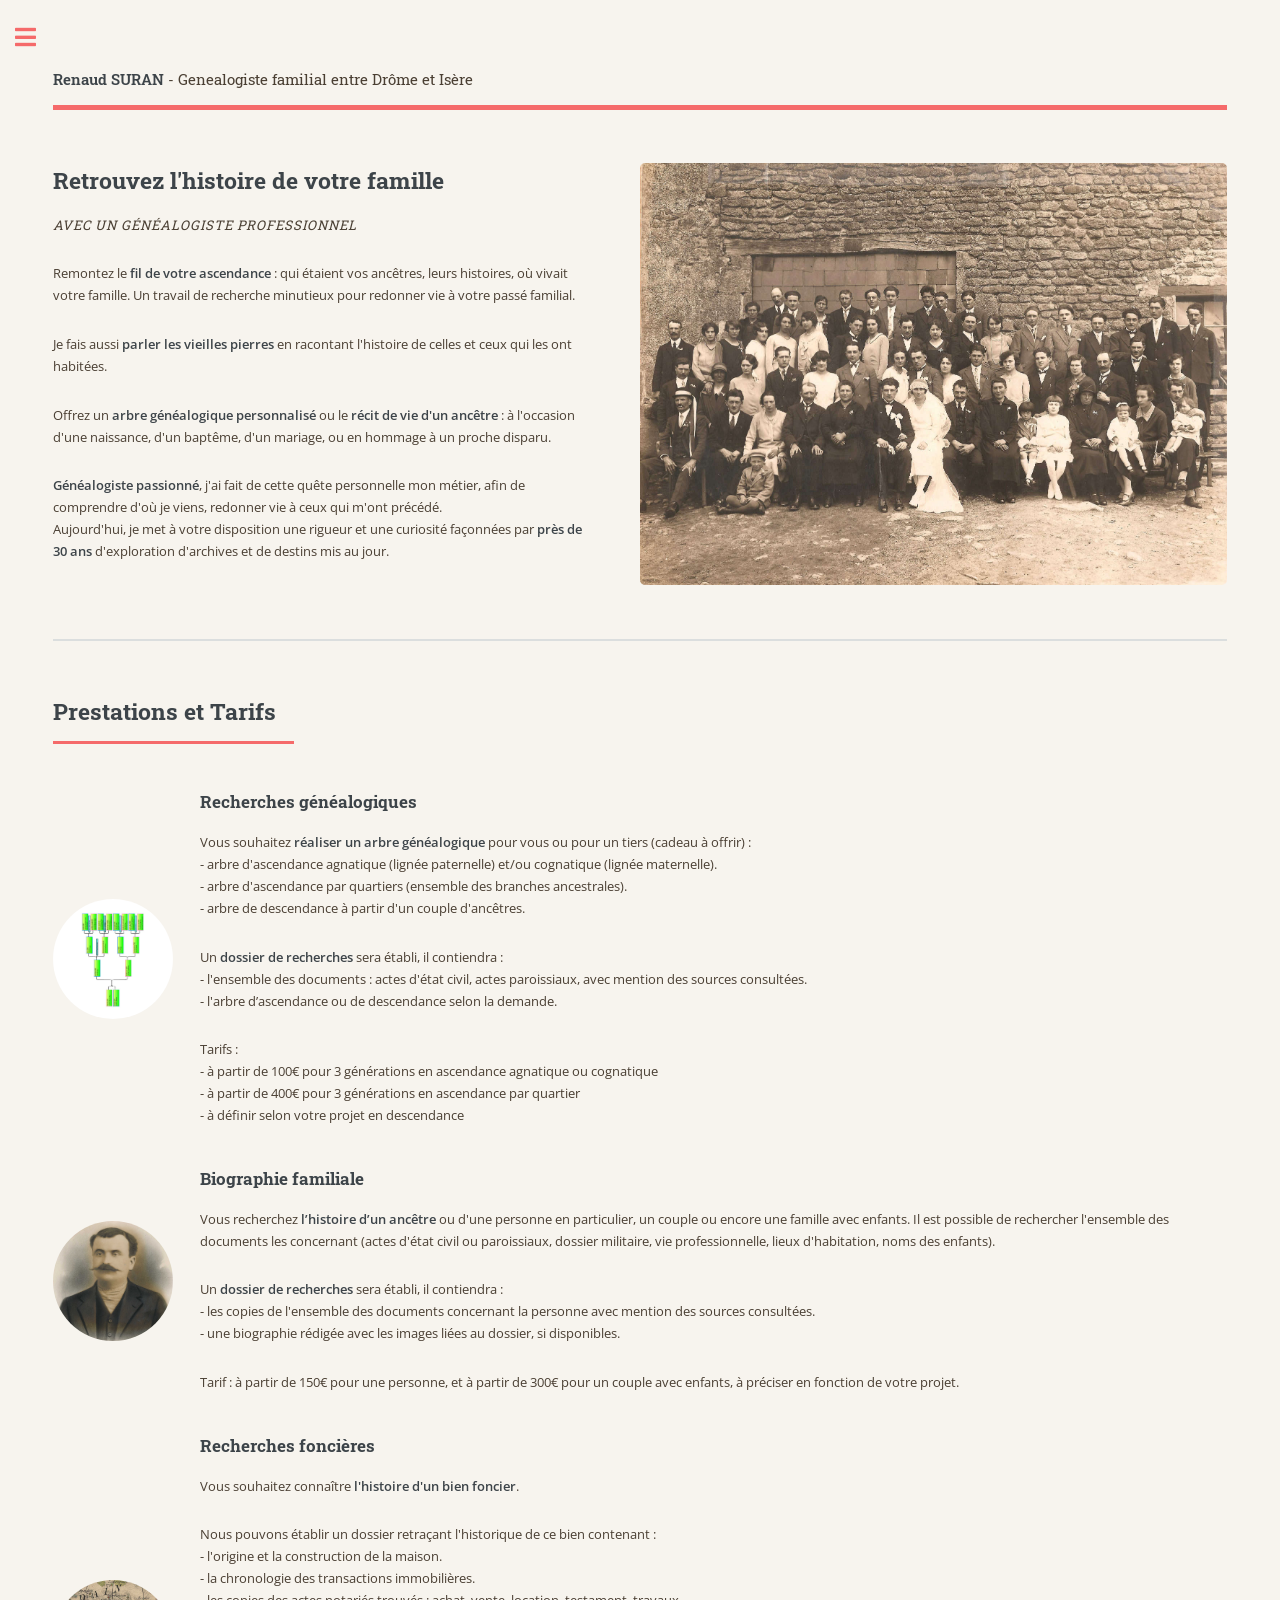
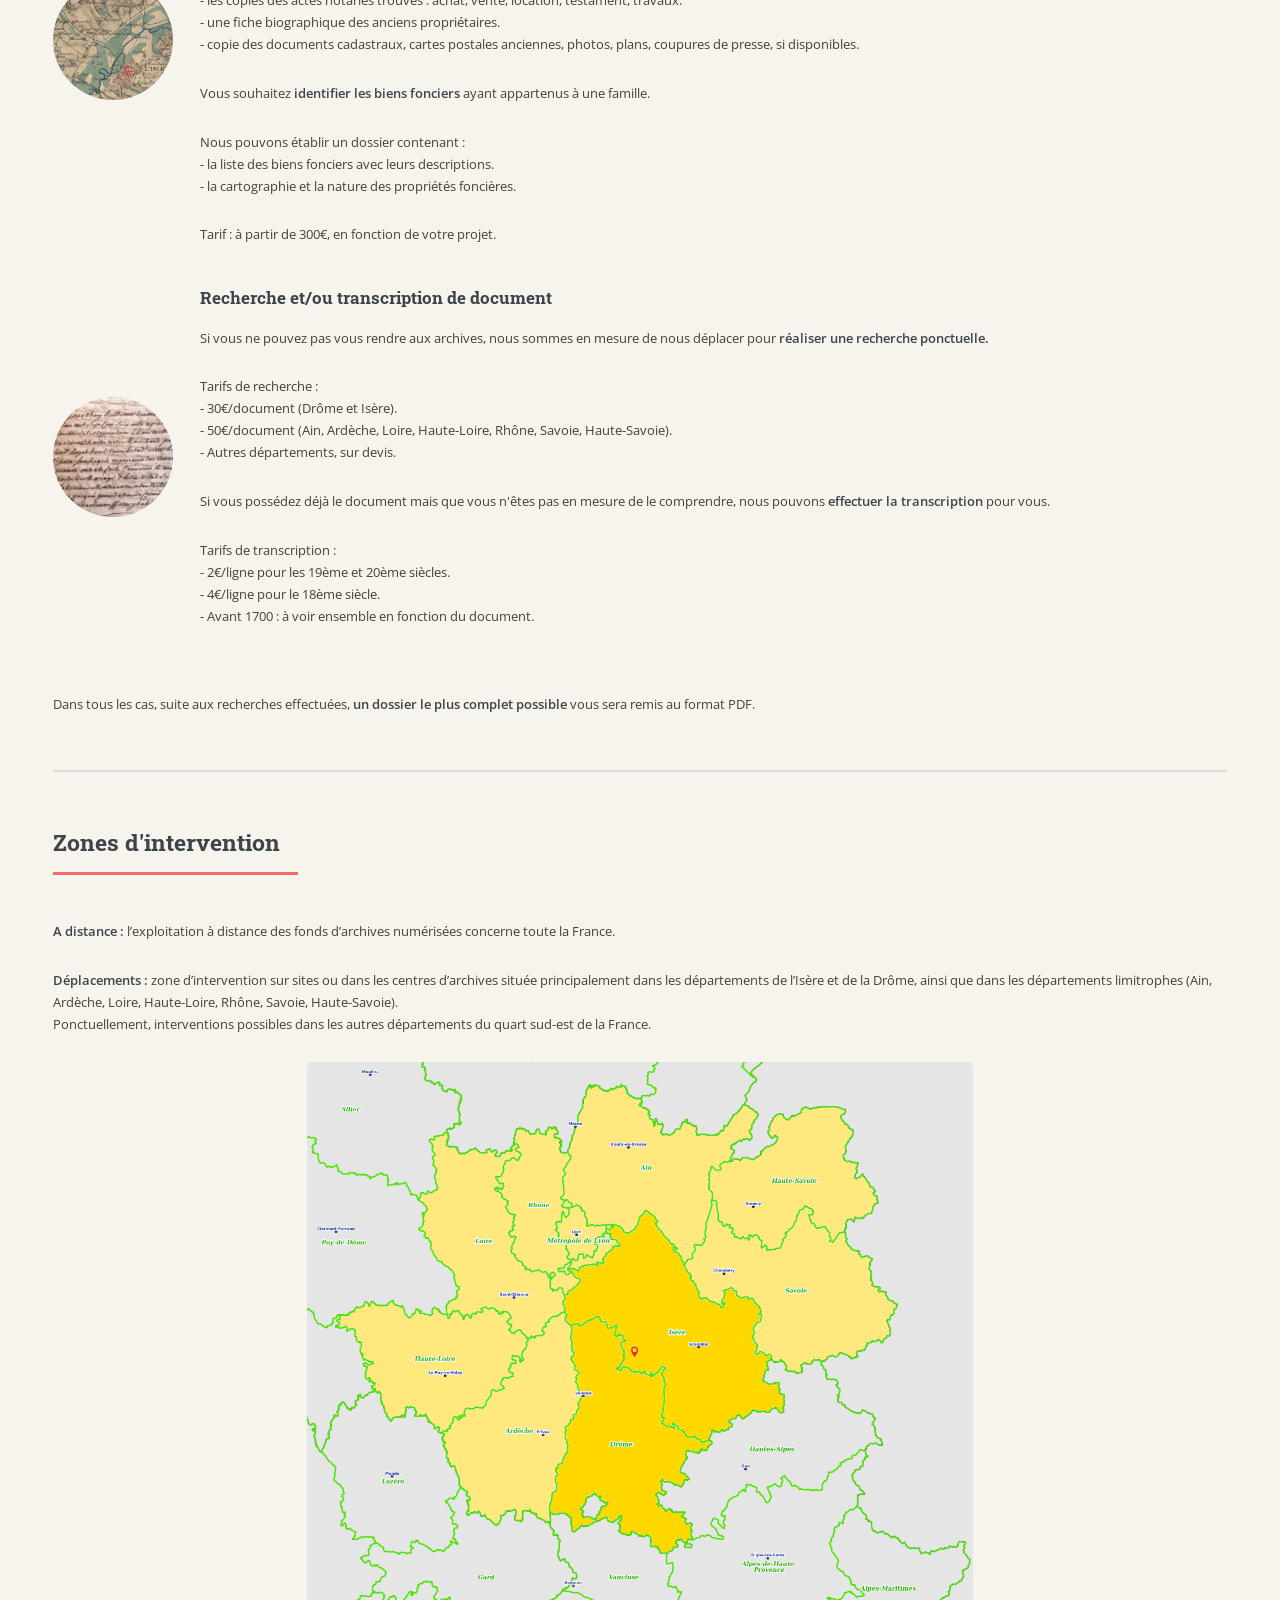
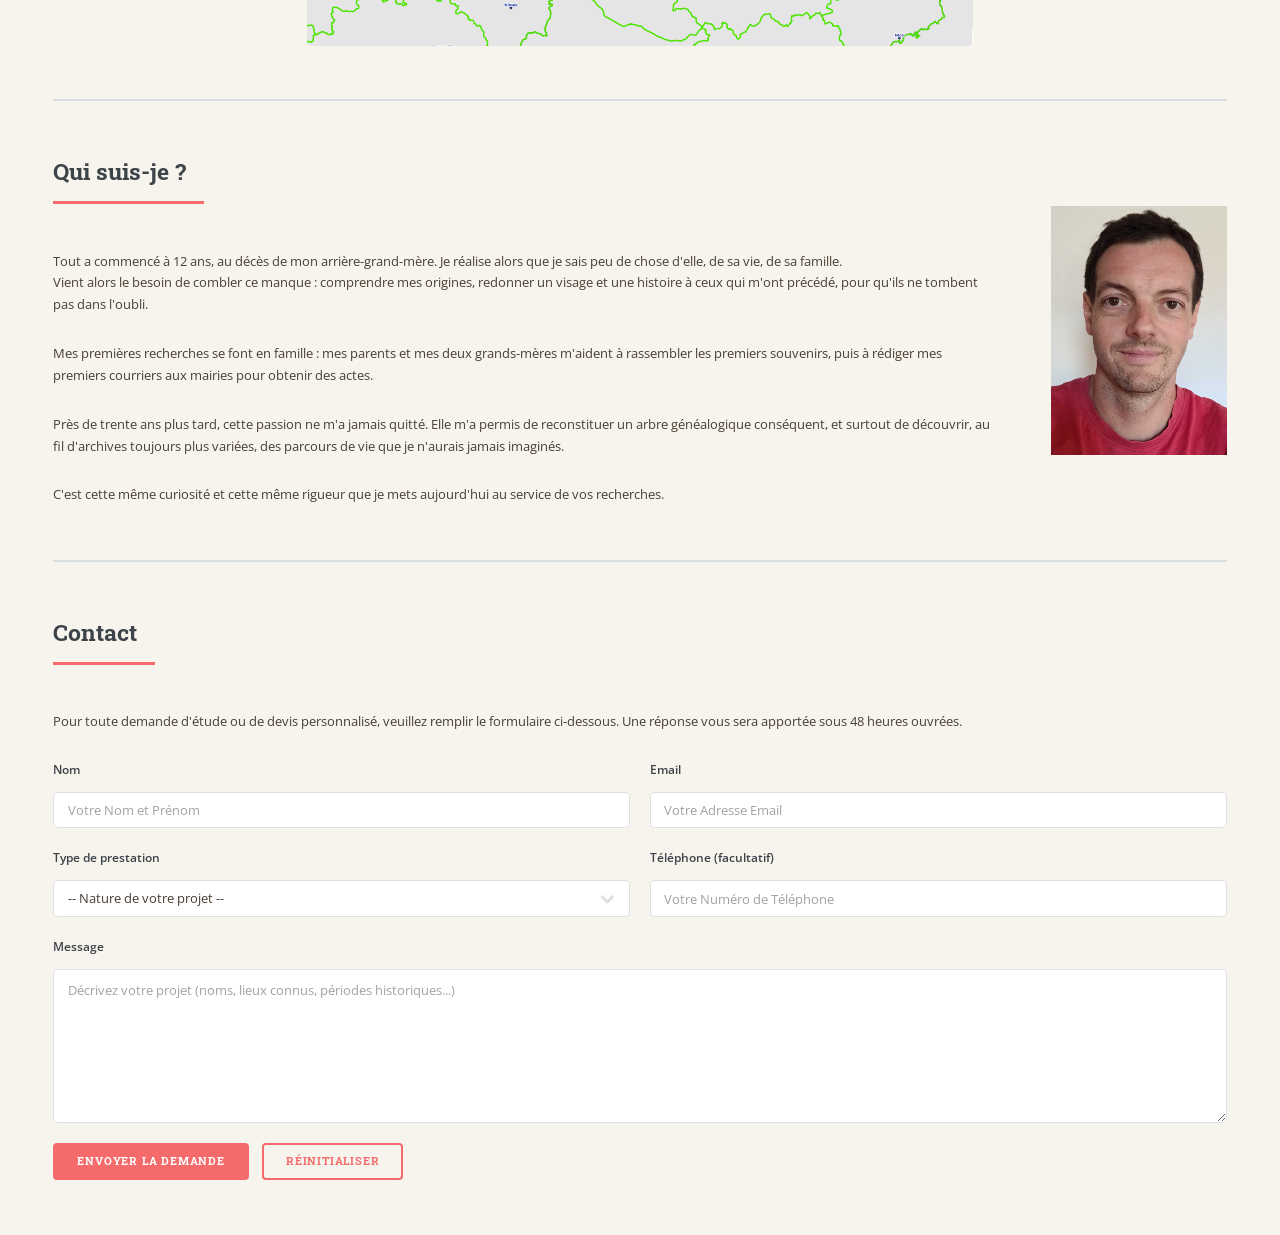
==== commit 844e14cc: "index.html" ====
--- a/index.html
+++ b/index.html
@@ -6,7 +6,7 @@
 -->
 <html>
 	<head>
-		<title>Renaud SURAN - Généalogiste</title>
+		<title>Renaud SURAN - Généalogiste en Drôme Isère</title>
 		<meta charset="utf-8" />
 		<meta name="viewport" content="width=device-width, initial-scale=1, user-scalable=no" />
 		<link rel="stylesheet" href="assets/css/main.css" />
@@ -120,7 +120,7 @@
 										<h2>Zones d'intervention</h2>
 									</header>
 									<p><strong>A distance : </strong>l’exploitation à distance des fonds d’archives numérisées concerne toute la France.</p>
-									<p><strong>Déplacements : </strong>notre zone d’intervention sur sites ou dans les centres d’archives se situe principalement dans les départements de l’Isère et de la Drôme, ainsi que dans les départements limitrophes (Ain, Ardèche, Loire, Haute-Loire, Rhône, Savoie, Haute-Savoie).</br>
+									<p><strong>Déplacements : </strong>zone d’intervention sur sites ou dans les centres d’archives située principalement dans les départements de l’Isère et de la Drôme, ainsi que dans les départements limitrophes (Ain, Ardèche, Loire, Haute-Loire, Rhône, Savoie, Haute-Savoie).</br>
 									Ponctuellement, interventions possibles dans les autres départements du quart sud-est de la France.</p>
 									<span class="image zones">
 										<img src="images/zones.png" alt="Carte des zones d'intervention" />
@@ -258,4 +258,4 @@
 			<script src="assets/js/main.js"></script>
 
 	</body>
-</html>+</html>
